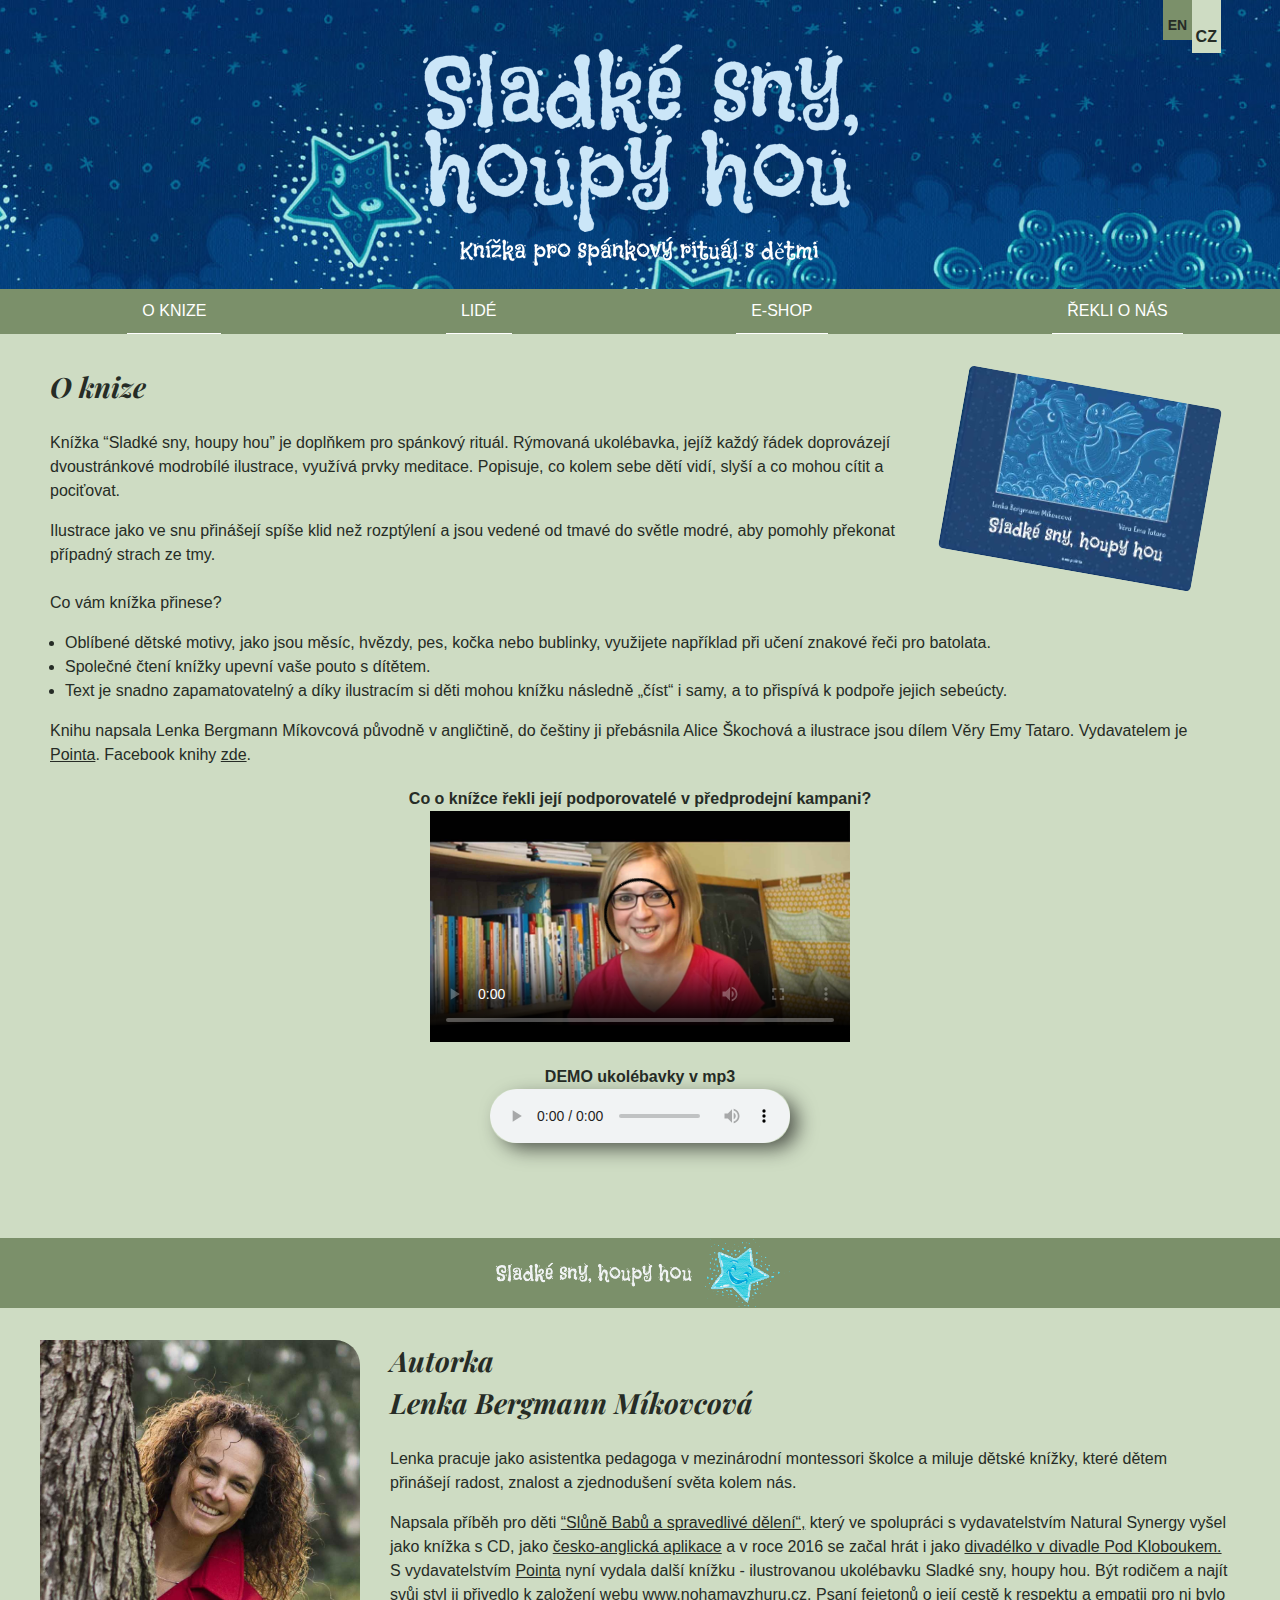
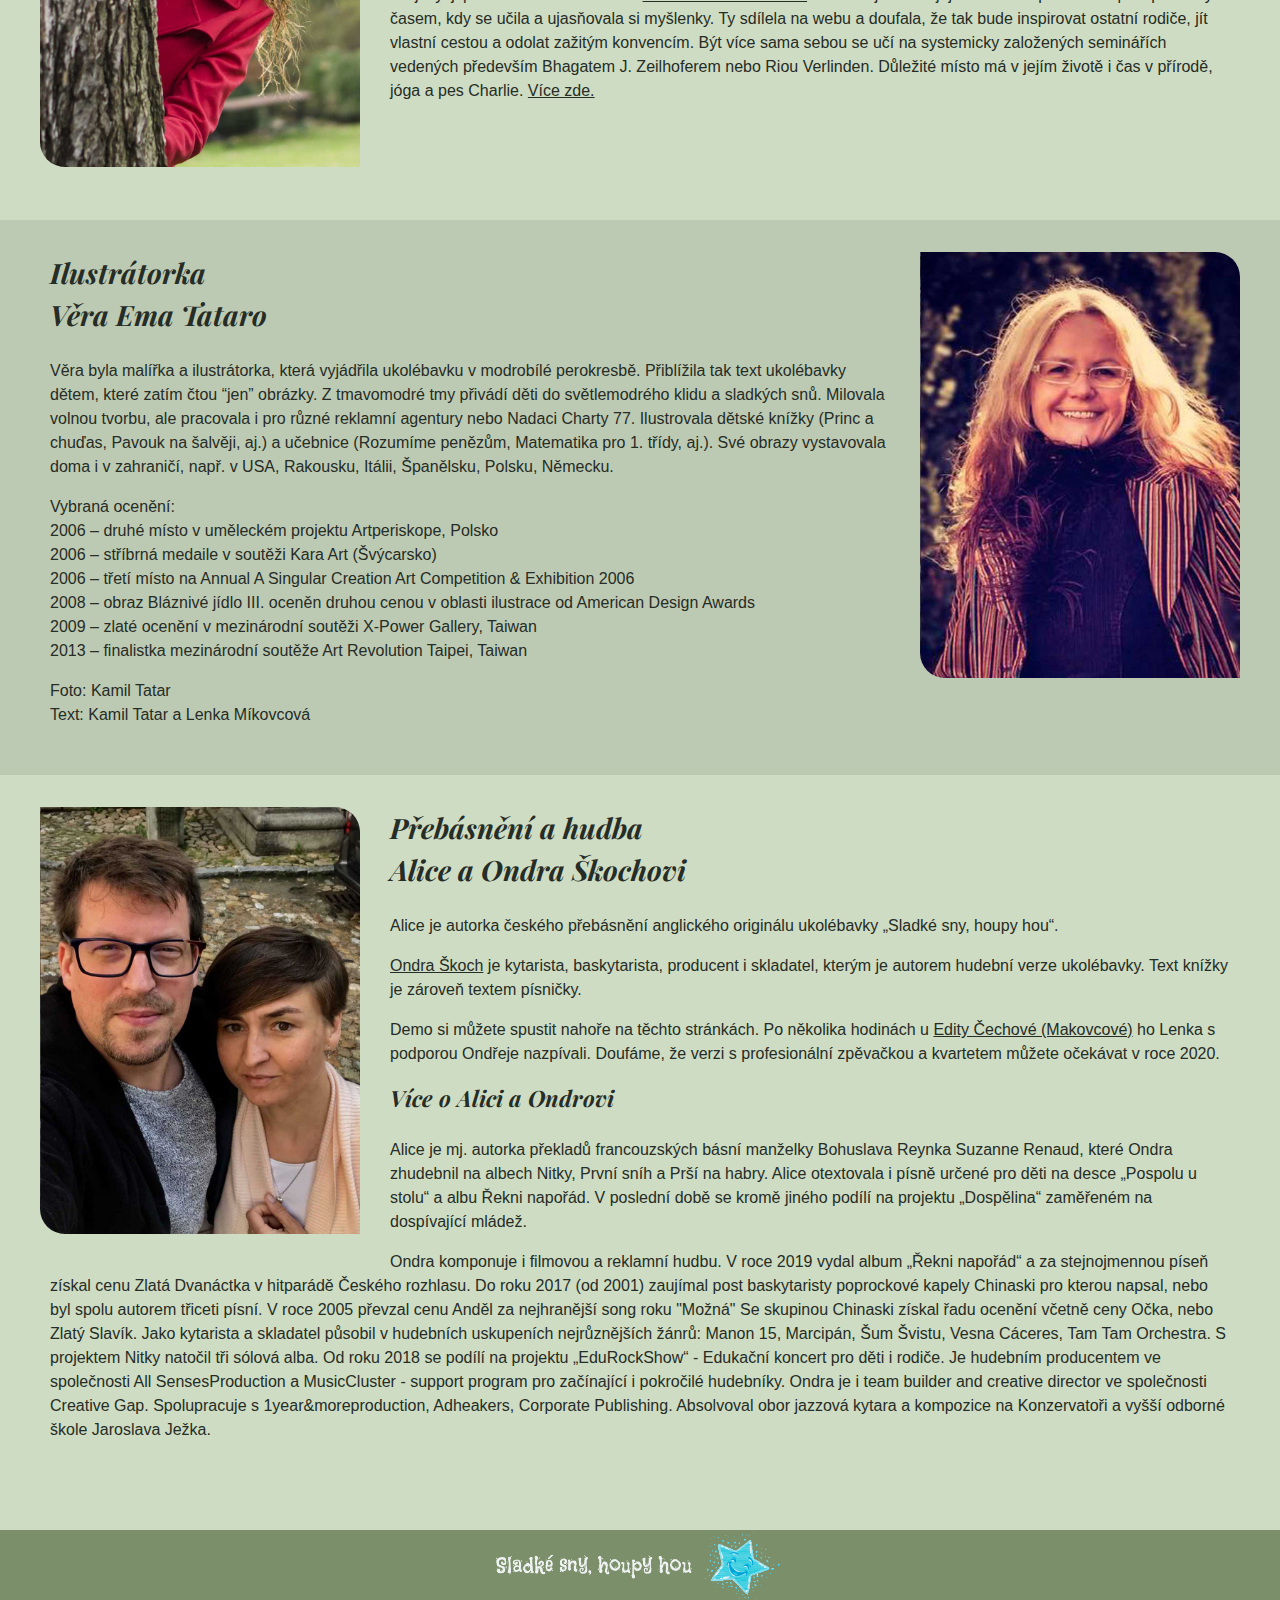
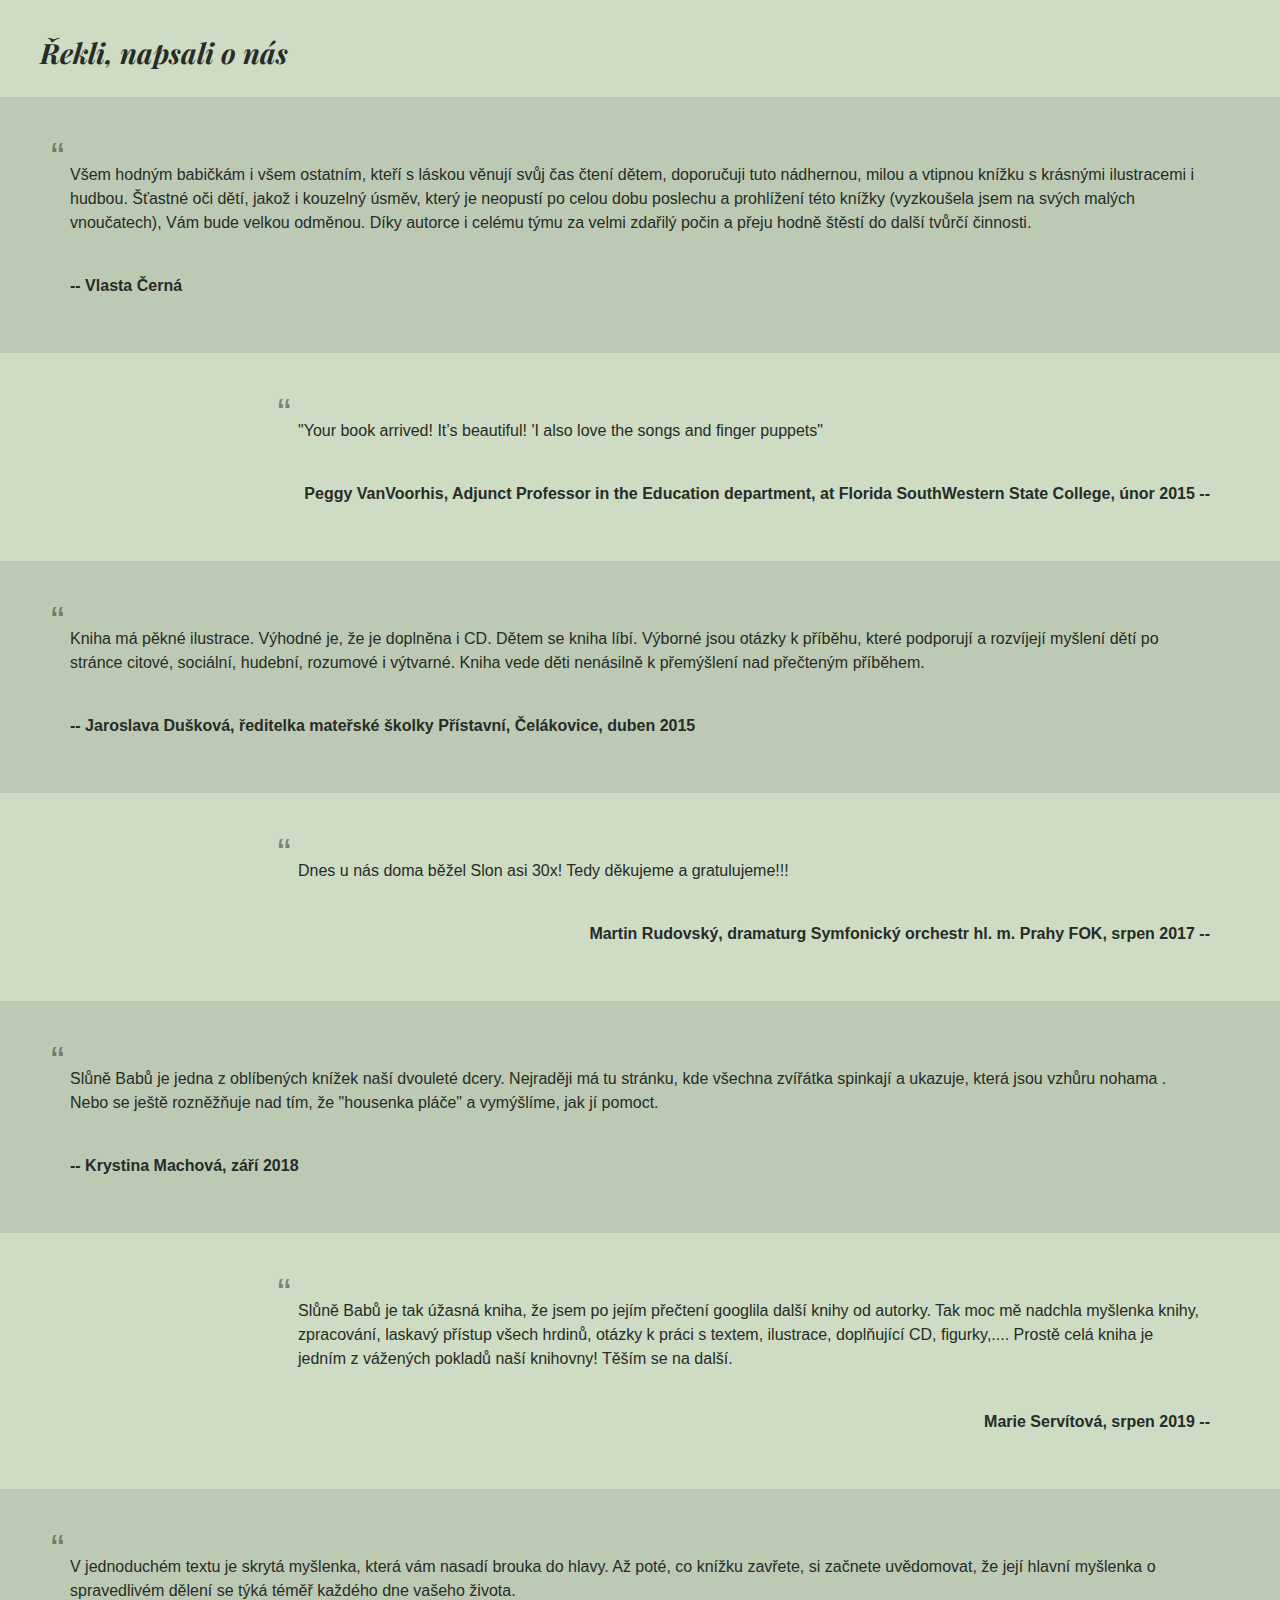
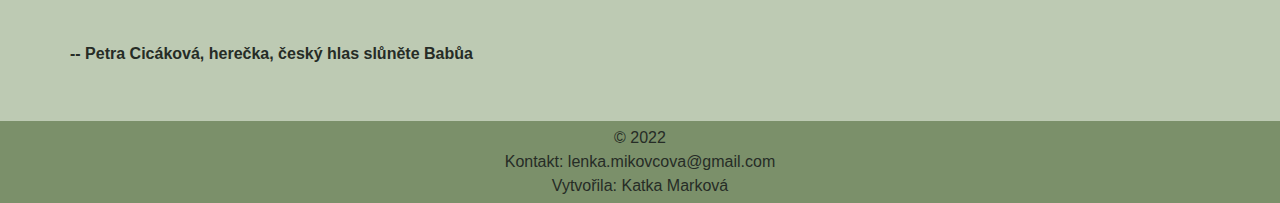
==== index.html @ aee342fc "Quotes change + colors" ====
<!DOCTYPE html>
<html lang="cs">
<head>
    <meta charset="UTF-8">
    <meta name="viewport" content="width=device-width, initial-scale=1.0">
    <meta property="og:image" content="https://www.sladkesnyhoupyhou.cz/images/obalka_knihy_V02.jpg">
    <meta http-equiv="X-UA-Compatible" content="ie=edge">
    <link href="https://fonts.googleapis.com/css?family=Playfair+Display:400,400i&display=swap&subset=latin-ext" rel="stylesheet">
    <link rel="stylesheet" href="style.css">
    <title>Ukolébavka Sladké sny houpy hou</title>
</head>

<body>

    <main class="main">

            <!----------------- HEADER --------------->
            <header class="header">
                <img class="header__heading__image" src="images/Header_01.png" alt="Sladké sny, houpy hou - 
                Knížky pro spánkový rituál s dětmi.">

                <div class="language">
                    <div class=" language--off language__english">
                        <a class="language__anchor" href="http://nightnightmybabyheart.com/">EN</a>
                    </div>
        
                    <div class="language--on language__czech">
                        <a class="language__anchor" href="index.html">CZ</a>
                    </div>
                </div>
            </header>





            <!-------------------- NAVIGATION --------------->

            <ul class="navigation">
                <li><a class="navigation__anchor" href="#article__book">O knize</a></li>
                <li><a class="navigation__anchor" href="#article__author">Lidé</a></li>
                <li><a class="navigation__anchor" href="https://www.pointa.cz/project/ab7a08e4-7bd1-11e9-9123-001dd8b72061" target="_blank">E-shop</a></li>
                <li><a class="navigation__anchor" href="#quotes">Řekli o nás</a></li>
            </ul>



            

            <!------------------ BOOK ----------------->
            <section class="article article__book" id="article__book">
            

                <div class="photo photo__book">
                    <img class="photo photo__book--image" src="images/obalka_knihy_V01.jpg" alt="Obálka knihy Sladké sny, houpy hou">
                </div>

                <h2 class="article__heading article__heading__book">
                    O knize
                </h2>  
                <p class="article__p__first--book"> 
                    Knížka “Sladké sny, houpy hou” je doplňkem pro spánkový rituál. 
                    Rýmovaná ukolébavka, jejíž každý řádek doprovázejí dvoustránkové 
                    modrobílé ilustrace, využívá prvky meditace. Popisuje, co kolem
                    sebe dětí vidí, slyší a co mohou cítit a pociťovat.
                </p>


                <p class="article__p__second--book">
                Ilustrace jako ve snu přinášejí spíše klid než rozptýlení a jsou
                vedené od tmavé do světle modré, aby pomohly překonat případný strach ze tmy. 
                </p>
        

                <div class="article__p__third--book">
                    <p>
                        Co vám knížka přinese?
                        <ul>
                            <li>
                                Oblíbené dětské motivy, jako jsou měsíc, hvězdy, pes, kočka nebo bublinky, využijete
                                například při učení znakové řeči pro batolata.
                            </li>
                            <li>
                                Společné čtení knížky upevní vaše pouto s dítětem.
                            </li>
                            <li>
                                Text je snadno zapamatovatelný a díky ilustracím si  
                                děti mohou knížku následně „číst“ i samy, a to přispívá k podpoře jejich sebeúcty.
                            </li>
                        </ul>  
                    </p> 
                </div>

                <p class="article__p__forth--book"> 
                    Knihu napsala Lenka Bergmann Míkovcová původně v angličtině, do češtiny ji 
                    přebásnila Alice Škochová a ilustrace jsou dílem Věry Emy Tataro. Vydavatelem
                    je <a href="https://www.pointa.cz/project/ab7a08e4-7bd1-11e9-9123-001dd8b72061">Pointa</a>.
                    Facebook knihy <a href="https://www.facebook.com/sladkesnyhoupyhou/" target="_blank">zde</a>.
                </p>

        

                <div class="book__video book__video_supporters">
                    <p>
                        <strong>Co o knížce řekli její podporovatelé v předprodejní kampani?</strong>
                    </p>
                    <video class="book__video--video book__video__supporters--item" width="420" controls poster="video/PODPO_screenshot.jpg">
                        <source src="video/O_knize_podporovatele.mp4" type="video/mp4">
                        Your browser does not support HTML5 video.
                    </video>
                </div>  
        
                <div class="book__audio">
                    <p class="audioText"><strong>DEMO ukolébavky v mp3</strong><br>
                        <audio class="book__audio--audio" src="video/HoupyHouDemo.mp3" type="audio/mpeg" preload="metadata" controls loop>
                            <source src="video/HoupyHouDemo.mp3" type="audio/mpeg">
                        </audio> 
                    </p>
                </div>





            </section>

            <!-- ========================================= -->
            <!---------------- DIVIDER -------------------->
            <!-- ========================================= -->


            <div class="divider">
            </div>



            <!--------------- AUTHOR ------------------>
            <section class="article article__author" id="article__author">

                <div class="photo photo__author">
                    <img class="photo photo__author--image" src="images/LenkaM_V01.jpg" alt="Autor knihy: Lenka Bergmann Míkovcová">
                </div>

                <h2 class="article__heading article__heading__author">
                    Autorka <br>
                    Lenka Bergmann Míkovcová
                </h2>

                <p class="article__p__first--author" > 
                    Lenka pracuje jako asistentka pedagoga v mezinárodní montessori školce a miluje
                    dětské knížky, které dětem přinášejí radost, znalost a zjednodušení světa kolem nás.
                </p>

                <p class="article__p__second--author"> 
                    Napsala příběh pro děti <a href="http://www.slunebabu.cz">“Slůně Babů a spravedlivé dělení“,</a> který ve spolupráci s 
                    vydavatelstvím Natural Synergy vyšel jako knížka s CD, jako <a href="https://apps.apple.com/cz/app/slune-babu/id969792123?|=cs">česko-anglická aplikace</a>  
                    a v roce 2016 se začal hrát i jako <a href="http://www.divadlopodkloboukem.cz/slune-babu-a-spravedlive-deleni/">divadélko v divadle Pod Kloboukem.</a> S vydavatelstvím 
                    <a href="https://www.pointa.cz/landing">Pointa</a> nyní vydala další knížku - ilustrovanou ukolébavku Sladké sny, houpy hou.
                    Být rodičem a najít svůj styl ji přivedlo k založení webu <a href="http://www.nohamavzhuru.cz">www.nohamavzhuru.cz</a>. 
                    Psaní fejetonů o její cestě k respektu a empatii pro ni bylo časem, kdy se učila 
                    a ujasňovala si myšlenky. Ty sdílela na webu a doufala, že tak bude inspirovat ostatní 
                    rodiče, jít vlastní cestou a odolat zažitým konvencím.
                    Být více sama sebou se učí na systemicky založených seminářích vedených především 
                    Bhagatem J. Zeilhoferem nebo Riou Verlinden. 
                    Důležité místo má v jejím životě i čas v přírodě, jóga a pes Charlie. <a href="http://www.nohamavzhuru.cz/nohama-vzhuru-a?context=Bright%20Start&match_mode=all">Více zde.</a>
                </p>
            
            </section>





            <!-------------------- ILUSTRATOR -------------------->

            <section class="article article__ilustrator">

                <div class="photo photo__ilustrator">
                    <img class="photo photo__ilustrator--image" src="images/VeraT_V01.jpg" alt="Ilustrátor knihy: Věra Ema Tataro">

                </div>

                <h2 class="article__heading article__heading__ilustrator">
                    Ilustrátorka <br>
                    Věra Ema Tataro 
                </h2>

                <p class="article__p__first--ilustrator" >
                    Věra byla malířka a ilustrátorka, která vyjádřila ukolébavku v modrobílé perokresbě. 
                    Přiblížila tak text ukolébavky dětem, které zatím čtou “jen” obrázky. Z tmavomodré tmy 
                    přivádí děti do světlemodrého klidu a sladkých snů.
                    Milovala volnou tvorbu, ale pracovala i pro různé reklamní agentury nebo Nadaci Charty 77.
                    Ilustrovala dětské knížky (Princ a chuďas, Pavouk na šalvěji, aj.) a učebnice (Rozumíme penězům, 
                    Matematika pro 1. třídy, aj.). Své obrazy vystavovala doma i v zahraničí, např. v USA, Rakousku, 
                    Itálii, Španělsku, Polsku, Německu.
                </p>

                
                <p class="article__p__second--ilustrator">
                    Vybraná ocenění:<br>
                    2006 – druhé místo v uměleckém projektu Artperiskope, Polsko<br>
                    2006 – stříbrná medaile v soutěži Kara Art (Švýcarsko)<br>
                    2006 – třetí místo na Annual A Singular Creation Art Competition & Exhibition 2006<br>
                    2008 – obraz Bláznivé jídlo III. oceněn druhou cenou v oblasti ilustrace od American Design Awards<br>
                    2009 – zlaté ocenění v mezinárodní soutěži X-Power Gallery, Taiwan<br>
                    2013 – finalistka mezinárodní soutěže Art Revolution Taipei, Taiwan<br>
                </p>

                <p class="article__p__third--ilustrator">
                    Foto: Kamil Tatar<br>
                    Text: Kamil Tatar a Lenka Míkovcová
                </p>

            </section>




            

            <!------------------- MUSIC ----------------------->

            <section class="article article__music">

                <div class="photo photo__music">
                    <img class="photo photo__music--image" src="images/Skochovi_V01.jpg" alt="Alice a Ondra Škochovi autoři přebásnění a hudby">
                </div>

                <h2 class="article__heading article__heading__music">
                    Přebásnění a hudba <br>
                    Alice a Ondra Škochovi
                </h2>

                <p class="article__p__first--music">
                    Alice je autorka českého přebásnění anglického originálu ukolébavky „Sladké sny, houpy hou“.
                </p> 

                <p class="article__p__second--music">
                    <a href="https://www.ondraskoch.cz/">Ondra Škoch</a> je kytarista, baskytarista, producent i skladatel, kterým je autorem hudební 
                    verze ukolébavky. Text knížky je zároveň textem písničky.
                </p>


                <p class="article__p__third--music">
                    Demo si můžete spustit nahoře na těchto stránkách. Po několika hodinách u <a href="http://www.new-time.cz/?fbclid=IwAR2Pf5-l5xOfyuDY7fDDerXAhFXCJuMxHVG4LMwse6YRhsN8H8C0sl9J32w">Edity Čechové
                    (Makovcové)</a> ho Lenka s podporou Ondřeje nazpívali. Doufáme, že verzi s profesionální zpěvačkou 
                    a kvartetem můžete očekávat v roce 2020.
                </p>

            
                
                <h3 class="article__heading article__heading__music--small">
                    Více o Alici a Ondrovi
                </h3>

                <p class="article__p__forth--music">
                    Alice je mj. autorka překladů francouzských básní manželky Bohuslava Reynka Suzanne Renaud, 
                    které Ondra zhudebnil na albech Nitky, První sníh a Prší na habry. Alice otextovala i písně 
                    určené pro děti na desce „Pospolu u stolu“ a albu Řekni napořád. V poslední době se kromě 
                    jiného podílí na projektu „Dospělina“ zaměřeném na dospívající mládež.
                </p>

                <p class="article__p__fifth--music">
                    Ondra komponuje i filmovou a reklamní hudbu. V roce 2019 vydal album „Řekni napořád“ a
                    za stejnojmennou píseň získal cenu Zlatá Dvanáctka v hitparádě Českého rozhlasu. Do roku 
                    2017 (od 2001) zaujímal post baskytaristy poprockové kapely Chinaski pro kterou napsal, nebo 
                    byl spolu autorem třiceti písní. V roce 2005 převzal cenu Anděl za nejhranější song roku 
                    "Možná" Se skupinou Chinaski získal řadu ocenění včetně ceny Očka, nebo Zlatý Slavík. 
                    Jako kytarista a skladatel působil v hudebních uskupeních nejrůznějších žánrů: Manon 15, 
                    Marcipán, Šum Švistu, Vesna Cáceres, Tam Tam Orchestra. S projektem Nitky natočil tři 
                    sólová alba. Od roku 2018 se podílí na projektu „EduRockShow“ - Edukační koncert pro děti 
                    i rodiče. Je hudebním producentem ve společnosti All SensesProduction a MusicCluster - support 
                    program pro začínající i pokročilé hudebníky. Ondra je i team builder and creative director 
                    ve společnosti Creative Gap. Spolupracuje s 1year&moreproduction, Adheakers, Corporate 
                    Publishing. Absolvoval obor jazzová kytara a kompozice na Konzervatoři a vyšší odborné 
                    škole Jaroslava Ježka.
                </p>

            </section>

            <!-- ============================================================== -->
            <!-------------------------- DIVIDER -------------------------------->
            <!-- ============================================================== -->

            <div class="divider">
            </div>







            <!---------------------------ABOUT US - QUOTES --------------------------->

            
            <section class="quotes" id="quotes">
                <h2 class="article__heading quotes__heading">
                    Řekli, napsali o nás
                </h2>

                <figure class="quotes__item quotes__item--even">

                    <blockquote class="quotes__item__inside">
                        <p>Všem hodným babičkám i všem ostatním, kteří s láskou  věnují  svůj  čas čtení dětem, doporučuji tuto nádhernou, milou  a  vtipnou knížku s krásnými  ilustracemi i hudbou. Šťastné  oči  dětí, jakož i kouzelný úsměv, který je neopustí po celou dobu poslechu a prohlížení této knížky (vyzkoušela jsem na svých malých vnoučatech), Vám bude velkou odměnou.
                        Díky autorce i celému týmu za velmi zdařilý počin a přeju hodně  štěstí do další tvůrčí činnosti. </p>
                        
                        
                    </blockquote>

                    <figcaption class="quotes__item__by">Vlasta Černá</figcaption>
                
                </figure>

                <figure class="quotes__item quotes__item--odd">

                    <blockquote class="quotes__item__inside">
                       
                        <p>"Your book arrived! It’s beautiful! 'I also love the songs and finger puppets"</p>

                    </blockquote>

                    <figcaption class="quotes__item__by"> Peggy VanVoorhis, Adjunct Professor in the Education department, at Florida SouthWestern State College, únor 2015</figcaption>
                
                </figure>



                <figure class="quotes__item quotes__item--even">

                    <blockquote class="quotes__item__inside">
                        <p>Kniha má pěkné ilustrace. Výhodné je, že je doplněna i CD. Dětem se kniha líbí. Výborné jsou otázky k příběhu, které podporují a rozvíjejí myšlení 
                        dětí po stránce citové, sociální, hudební, rozumové i výtvarné. Kniha vede děti nenásilně k přemýšlení nad přečteným příběhem.</p>
                    </blockquote>

                    <figcaption class="quotes__item__by">Jaroslava Dušková, ředitelka mateřské školky Přístavní, Čelákovice, duben 2015</figcaption>
                
                </figure>



                <figure class="quotes__item quotes__item--odd">

                    <blockquote class="quotes__item__inside">
                        <p>Dnes u nás doma běžel Slon asi 30x! Tedy děkujeme a gratulujeme!!!</p>
                    </blockquote>

                    <figcaption class="quotes__item__by">Martin Rudovský, dramaturg Symfonický orchestr hl. m. Prahy FOK, srpen 2017
                    </figcaption>
                
                </figure>



                <figure class="quotes__item quotes__item--even">

                    <blockquote class="quotes__item__inside">
                        <p>Slůně Babů je jedna z oblíbených knížek naší dvouleté dcery. Nejraději má tu stránku, kde všechna zvířátka spinkají a ukazuje,
                         která jsou vzhůru nohama . Nebo se ještě rozněžňuje nad tím, že "housenka pláče" a vymýšlíme, jak jí pomoct.</p>
                    </blockquote>

                    <figcaption class="quotes__item__by">Krystina Machová, září 2018</figcaption>

                </figure>

                <figure class="quotes__item quotes__item--odd">

                    <blockquote class="quotes__item__inside">
                        <p>Slůně Babů je tak úžasná kniha, že jsem po jejím přečtení googlila další knihy od autorky. Tak moc mě nadchla myšlenka knihy, zpracování, laskavý přístup všech hrdinů, otázky k práci s textem, ilustrace, doplňující CD, figurky,....
                             Prostě celá kniha je jedním z vážených pokladů naší knihovny! Těším se na další. </p>
                    </blockquote>

                    <figcaption class="quotes__item__by">Marie Servítová, srpen 2019 </figcaption>
                
                </figure>

                <figure class="quotes__item quotes__item--even">

                    <blockquote class="quotes__item__inside">
                        <p>V jednoduchém textu je skrytá myšlenka, která vám nasadí brouka do hlavy. Až poté, co knížku zavřete, si začnete uvědomovat, 
                            že její hlavní myšlenka o spravedlivém dělení se týká téměř každého dne vašeho života.</p>
                    </blockquote>

                    <figcaption class="quotes__item__by">Petra Cicáková, herečka, český hlas slůněte Babůa </figcaption>

                </figure>

                
            </section>







            <!--------------------------- FOOTER ----------------------------->

            <footer class="footer">
                <p>
                    © 2022<br>
                    Kontakt: lenka.mikovcova@gmail.com<br>
                    Vytvořila: Katka Marková<br>
                </p>
            </footer>
    </main>

</body>
</html>
---- style.css ----
/* settings for whole document */
*, :after, :before { box-sizing: border-box; }

/* #6fa6dd */

:root {
    --background--light--blue: rgb(206, 220, 195);;
    --background--dark--blue: rgb(189, 202, 179);
    --background--nav: #7b906a;
    --background--nav--active: #617054;
    --background--divider: #7b906a;

    --text--color--main: #262c26;
    --text--color--heading: #262c26;

    --text--color--nav: white;
    --text--color--anchor--normal: #262c26;
}


body {
    background-color: var(--background--light--blue);
    color: var(--text--color--main);
    font-size: 14px;
    line-height: 1.5;
    font-family: Arial, Helvetica, sans-serif;
    text-align: left;
    margin: 0;
    padding: 0;
}

section {
    padding: 0;
}




/* ================================================================ */
/* -------------------------MOBIL VERSION-------------------------- */
/* ================================================================ */





/* -------------------HEADER------------------- */


.header {
    /* adding background image */
    background-color: var(--background--light--blue);
    background-image: url(images/Header_Top_01.jpg);
    background-repeat: no-repeat;
    background-position: center;
    background-size: cover;

    padding: 40px 15px 20px 15px;
    
    position: relative;
}


.header__heading__image {
    display: block;
    margin: auto;
    max-width: 100%;

   
}

/* ---------------------- LANGUAGES ------------------------ */


.language {
    display: flex;
    align-items: flex-start;

    position: absolute;
    top: 0%;
    right: 15px;

    cursor: pointer;
   

}

.language__anchor {
    color: var(--text--color--main);
    text-decoration: none;
}

.language__anchor:visited {
    color: var(--text--color--main);

}



.language--off {
    background-color: var(--background--divider);
    font-size: 12px;
    font-weight: 600;
    text-align: center;
    padding: 7px 2px 2px 2px;
    /* box-shadow: 0 4px 3px 0px var(--background--nav--active); */

    flex: 0 0 50%;
 
}

.language--on {
    background-color: var(--background--light--blue);
    font-size: 12px;
    font-weight: 600;
    text-align: center;
    padding: 15px 2px 2px 2px;
    /* box-shadow: 0 4px 3px 0px var(--background--nav--active); */
     
    flex: 0 0 50%;
  
    
    
}






/* -----------------------NAVIGATION------------------- */


.navigation {
    background-color: var(--background--nav);
    list-style: none;
    text-align: center;
    margin: 0;
    padding: 0;
}

.navigation__anchor {
    text-decoration: none;
    text-transform: uppercase;
    color: var(--text--color--nav);
    display: block;
    padding: 10px 0;
    margin: 0 15px;
    border-bottom: 1px solid var(--text--color--nav);
}

.navigation__anchor:hover,
.navigation__anchor:active,
.navigation__anchor:focus {
    background-color: var(--background--nav--active);
}







/* ------------------- CONTENT ---------------------- */

p {
    padding: 0 10px;
}

.article__heading {
    color: var(--text--color--heading);
    font-family: 'Playfair Display', serif;
    font-style: italic;

    padding: 20px 10px 0px 10px;
}

.photo {
    max-width: 100%;
}

.article a, 
.quotes a {
    color: var(--text--color--anchor--normal);
}



.divider {
    background-image: url("images/Line_01b.png");
    background-position: center;
    background-repeat: no-repeat;
    background-size: cover;
    background-color: var(--background--divider);
    padding: 20px 15%;
    margin: 40px 0 0 0;
}

.divider--english {
    background-image: url("images/Line_01_EN.png");
    background-position: center;
    background-repeat: no-repeat;
    background-size: contain;
    background-color: var(--background--divider);
    padding: 20px 15%;
    margin: 40px 0 0 0;
}



/* -------settings for book section--------------- */

.article__p__third--book  ul{
    padding: 0 0 0 25px;
}

.book__video {
    margin-top: 20px;   
}

.book__video p {
    margin-bottom: 0;
}

.book__video--video {
    max-width: 100%;
}

.book__audio {
    display: inline;
    text-align: center;
}

.book__audio--audio {
    max-width: 100%;
    border-radius: 25px;
    box-shadow: 9px 7px 20px -2px rgba(0,0,0,0.64);
    outline: none;
}

.book__audio--audio:focus {
    border: 2px solid var(--background--nav--active);
    box-shadow: 3px 3px 2px -1px rgba(0,0,0,0.64);
}

.article__book {
    display: flex;
    flex-direction: column;
}

.article__heading__book {
    order: -3;
}

.article__p__first--book {
    order: -2;
}

.photo__book {
    order: -1;
}


/* -------settings for author and ilustrator section--------------- */


.article__author,
.article__ilustrator {
    display: flex;
    flex-direction: column;
    padding-bottom: 20px;
}

.article__heading__author,
.article__heading__ilustrator {
    order: -3;
}

.article__p__first--author,
.article__p__first--ilustrator {
    order: -2;
}

.photo__author,
.photo__ilustrator {
    order: -1;   
}


.article__ilustrator {
    background-color: var(--background--dark--blue);
    
    
}


/* -------settings for music section--------------- */

.article__music {
    display: flex;
    flex-direction: column;
}


.article__heading__music {
    order: -4;
}

.article__p__first--music {
    order: -3;
}

.article__p__second--music {
    order: -2;
}

.photo__music {
    order: -1;
}






/* ---------------- settings for quotes section---------- */


.quotes__item {
    margin: 0;
    padding: 20px 20px 20px 30px;
    position: relative;
}

.quotes__item__inside {
    margin: 0;
}

.quotes__item__inside p {
    padding-left: 0;
}

.quotes__item__inside p:last-of-type {
    margin-bottom: 0;
}

.quotes__item--even {
    background-color: var(--background--dark--blue);
}


.quotes__item__inside::before {
    content: '\201C';
    margin-right: 2px;
    margin-left: -4px;

    display: inline-block;
    font-size: 40px;
    opacity: .5;
    position: absolute;
    top: 0px;
    left: 15px; 
}

.quotes__item__inside::after {
    content: ' ';
    margin-left: 4px;
    margin-right: -2px;
}


.quotes__item__by {
    padding: 15px 0 5px 0;
    font-weight: bold;
    text-align: right;
}

.quotes__item__by::before {
    content: "-- ";
}







/* ------------------- FOOTER ---------------------- */

.footer {
    background-color: var(--background--divider);
    text-align: center;
    padding: 5px 0;
         
}

.footer p {
    margin: 0;
}










/* ================================================================ */
/* -------------------------MOBIL VERSION - extra large-------------------- */
/* ================================================================ */


@media screen and (min-width: 380px) {

    .photo {
        width: 320px;
        height: auto;
        margin: 0 auto;
        border-radius: 0 25px 0 25px;
    }

    .photo__book--image {
        border-radius: 5px;
    }




}







/* ================================================================ */
/* -------------------------TABLET VERSION-------------------------- */
/* ================================================================ */




@media screen and (min-width: 500px) {

    body {
        font-size: 14px;
    }


    /*  --------------- changes for languages -------------- */



    .language--off {
        background-color: var(--background--divider);
        font-size: 12px;
        font-weight: 700;
        text-align: center;
        padding: 10px 4px 4px 4px;

    }

    .language--on {
        font-size: 14px;
        font-weight: 700;
        text-align: center;
        padding: 20px 4px 4px 4px;
    }

    /* ---------changes for navigation--------------- */
    .navigation {
        display: flex;
        justify-content: space-around;
    }

    .navigation__anchor {
        width: 100%;
    }



    .photo__book {
        border-radius: 0;
        transform: rotate(10deg);
    }



    .divider {
        background-size: contain;
        padding: 35px;
    }
    .divider--english {
        background-size: contain;
        padding: 35px;
    }

    /*-------settings for floating pic in content part---------- */


    .article {
        display: block;
        padding: 32px 20px;
        overflow: auto;
    } 

  

    .article__heading {
        margin-top: 0;
        padding-top: 0;
    }

    .photo__author,
    .photo__music {
        float: left;
        margin-right: 20px;
        margin-bottom: 20px;  
    }

    
    .photo__ilustrator {
        float: right;
        margin-left: 20px;
    }

        
    .photo__book {
        float: right;
        margin: 20px 0 20px 20px;
    }


    .photo__book--image {
        width: 80%;
        display: block;
    }

    .book__video__trailer {
        float: left;
        margin-right: 30px;
        margin-bottom: 20px;
    }

    .article__p__third--book {
        clear: right;
    }

    .article__p__forth--book {
        clear: both;
    }

    .book__video_supporters {
        text-align: center;
    }




    /* ---------------- settings for quotes section---------- */

    .quotes__heading {
        padding-top: 32px;
        padding-left: 30px;
    }











}


/* ================================================================ */
/* ----------------------------PC VERSION-------------------------- */
/* ================================================================ */



@media screen and (min-width: 1001px) {

    body {
        font-size: 16px;
    }




    .language {
        right: 60px;
    }

    .language--off {
        background-color: var(--background--divider);
        font-size: 14px;
        font-weight: 700;
        text-align: center;
        padding: 15px 4px 4px 4px;

    }

    .language--on {
        font-size: 16px;
        font-weight: 700;
        text-align: center;
        padding: 25px 4px 4px 4px;
    }





    .article {
        display: block;
        padding: 32px 40px;
        overflow: auto;
    }
    
    .article__heading {
        font-size: 175%;;
    }

    .article__heading__music--small {
        font-size: 140%;
    }



    .photo__author,
    .photo__music {
        margin-right: 30px;
        margin-bottom: 14px;
    }

    .photo__ilustrator {
        margin-left: 30px;
    }





    /* ---------------- settings for quotes section---------- */

    .quotes__heading {
        padding-top: 32px;
        padding-left: 40px;
    }

    .quotes__item {
        margin: 0;
        padding: 50px 70px;
    }

    .quotes {
        position: relative;
    }

    .quotes__item__inside::before {
        top: 30px;
        left: 55px;
    }





    /* --- even quotes to put align right --- */
    .quotes__item:nth-of-type(even) .quotes__item__inside {
        width: 80%;
        margin: 0 0 0 auto;     
    }

    .quotes__item:nth-of-type(even) .quotes__item__inside::before {
        top: 30px;
        left: 22%;  
    }




    /* --- even quotes__by to put "--" after and align right 
    odd quotes_by to align left --- */
    .quotes__item:nth-of-type(even) .quotes__item__by {
        width: 80%;
        margin: 0 0 0 auto;   
    }
   
    .quotes__item:nth-of-type(even) .quotes__item__by::before {
        content: none;
    }

    .quotes__item:nth-of-type(even) .quotes__item__by::after {
        content: " --";
    }


    .quotes__item:nth-of-type(odd) .quotes__item__by {
        text-align: left;
    }

}



/* ================================================================ */
/* -------------------------PC VERSION - WIDE------------------------ */
/* ================================================================ */



@media screen and (min-width: 1300px) {

    body {
        background-color: #d6eaff;
    }

   .main {
       width: 1001px;
       margin: 30px auto;
       box-shadow: 0px 0px 5px 1px hsla(205, 55%, 59%, 0.4);
       background-color: var(--background--light--blue);
   }  


}
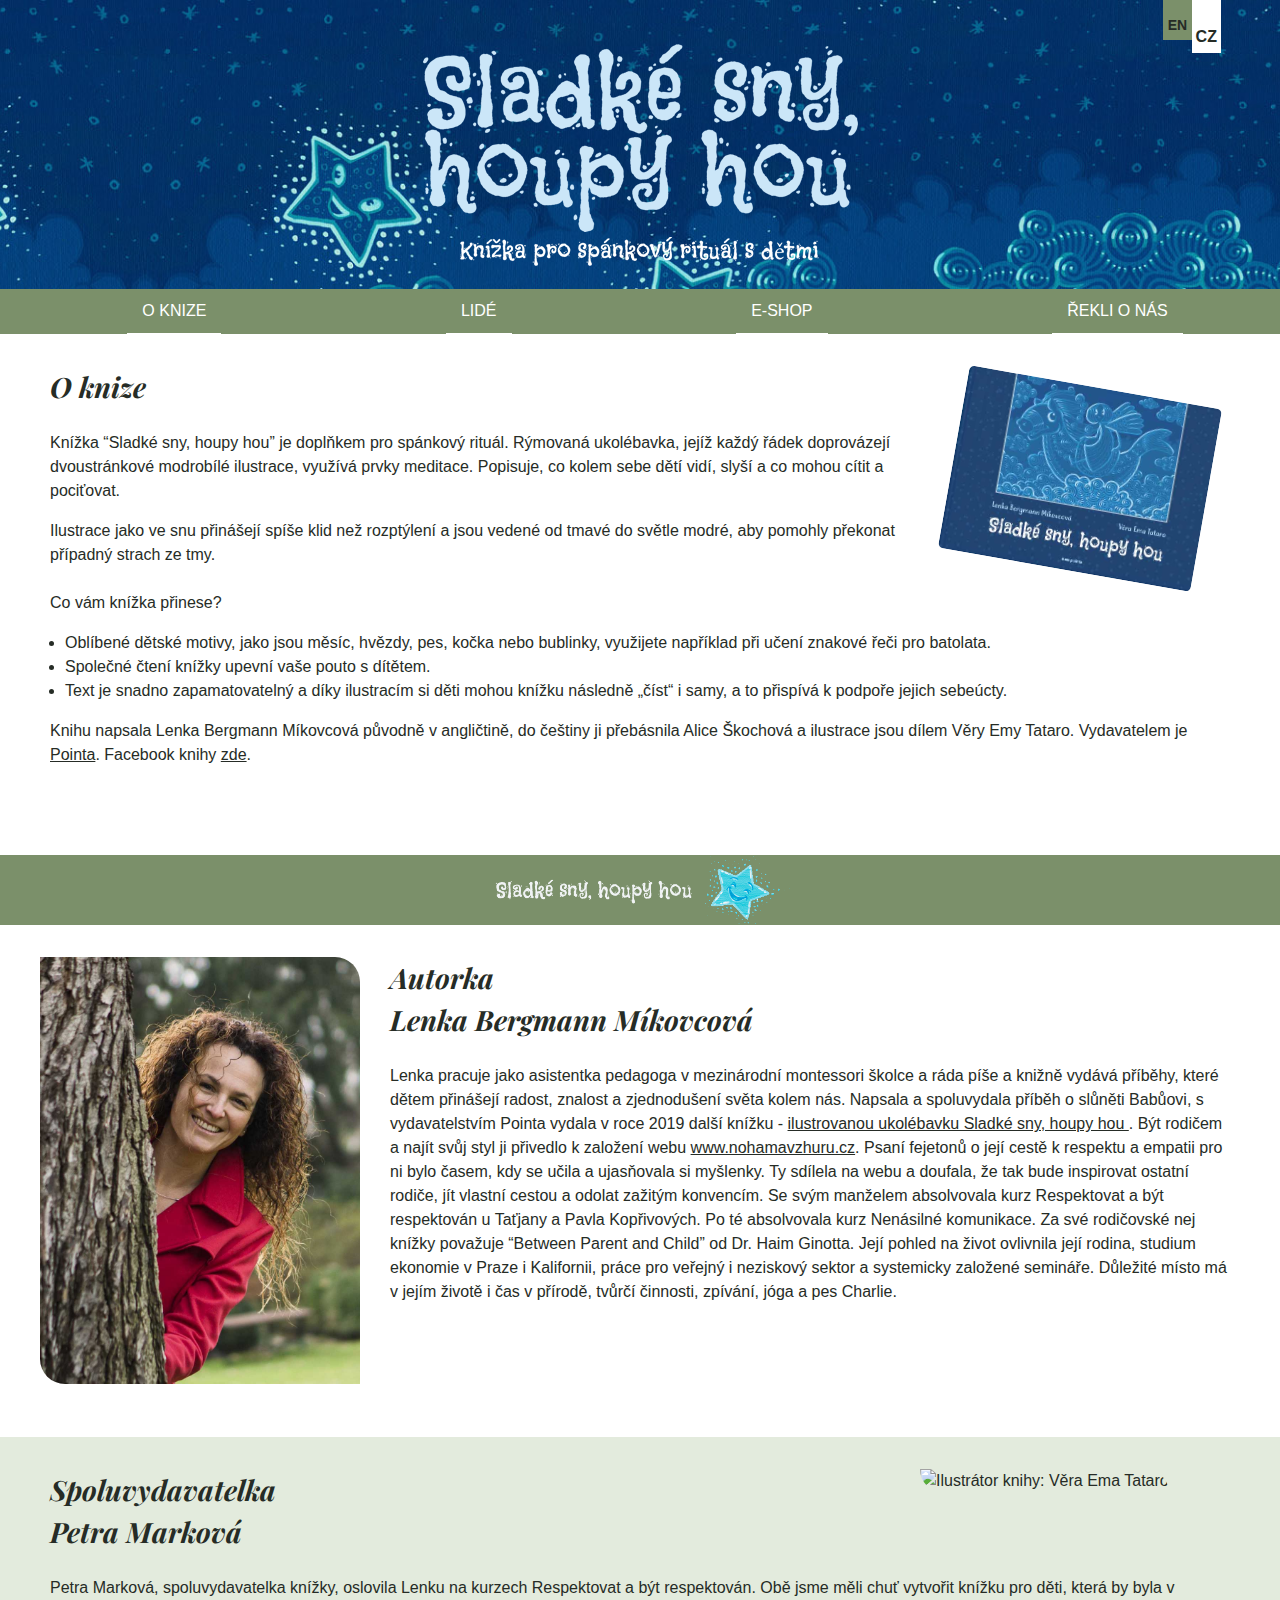
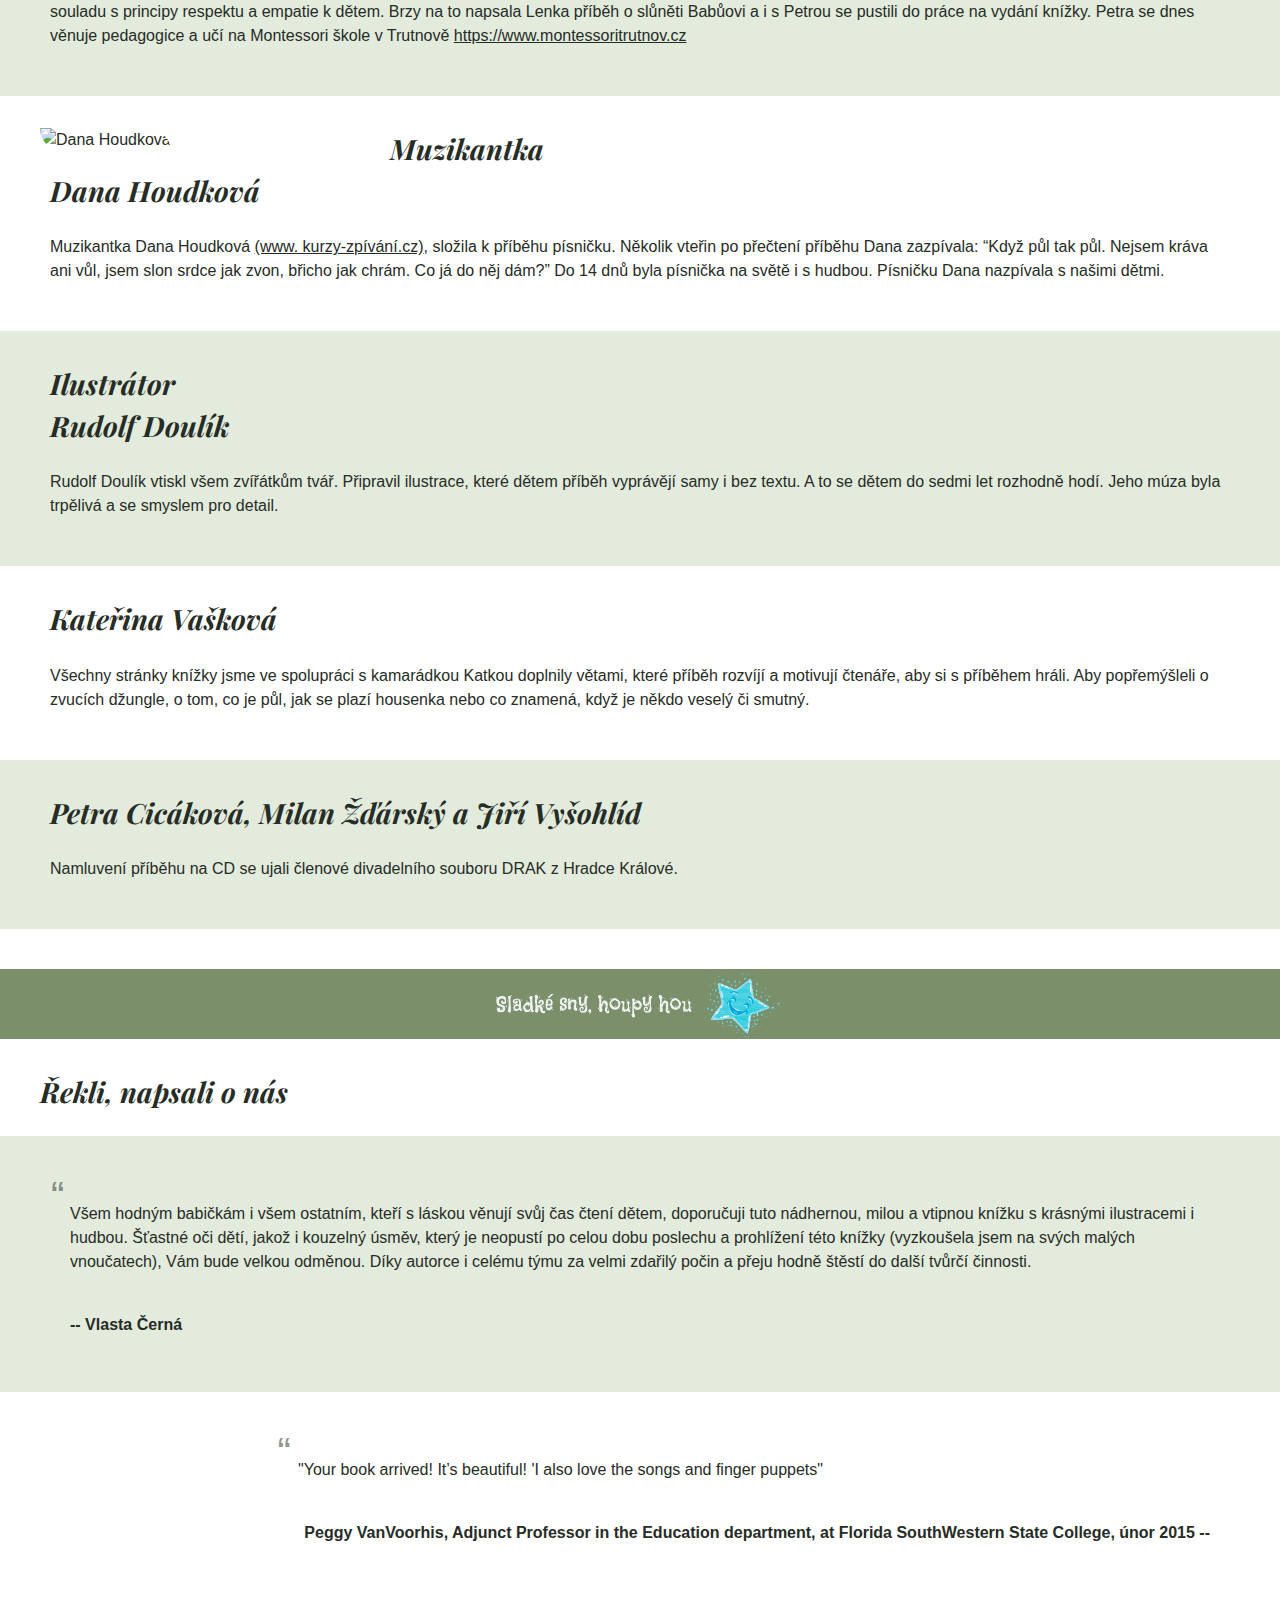
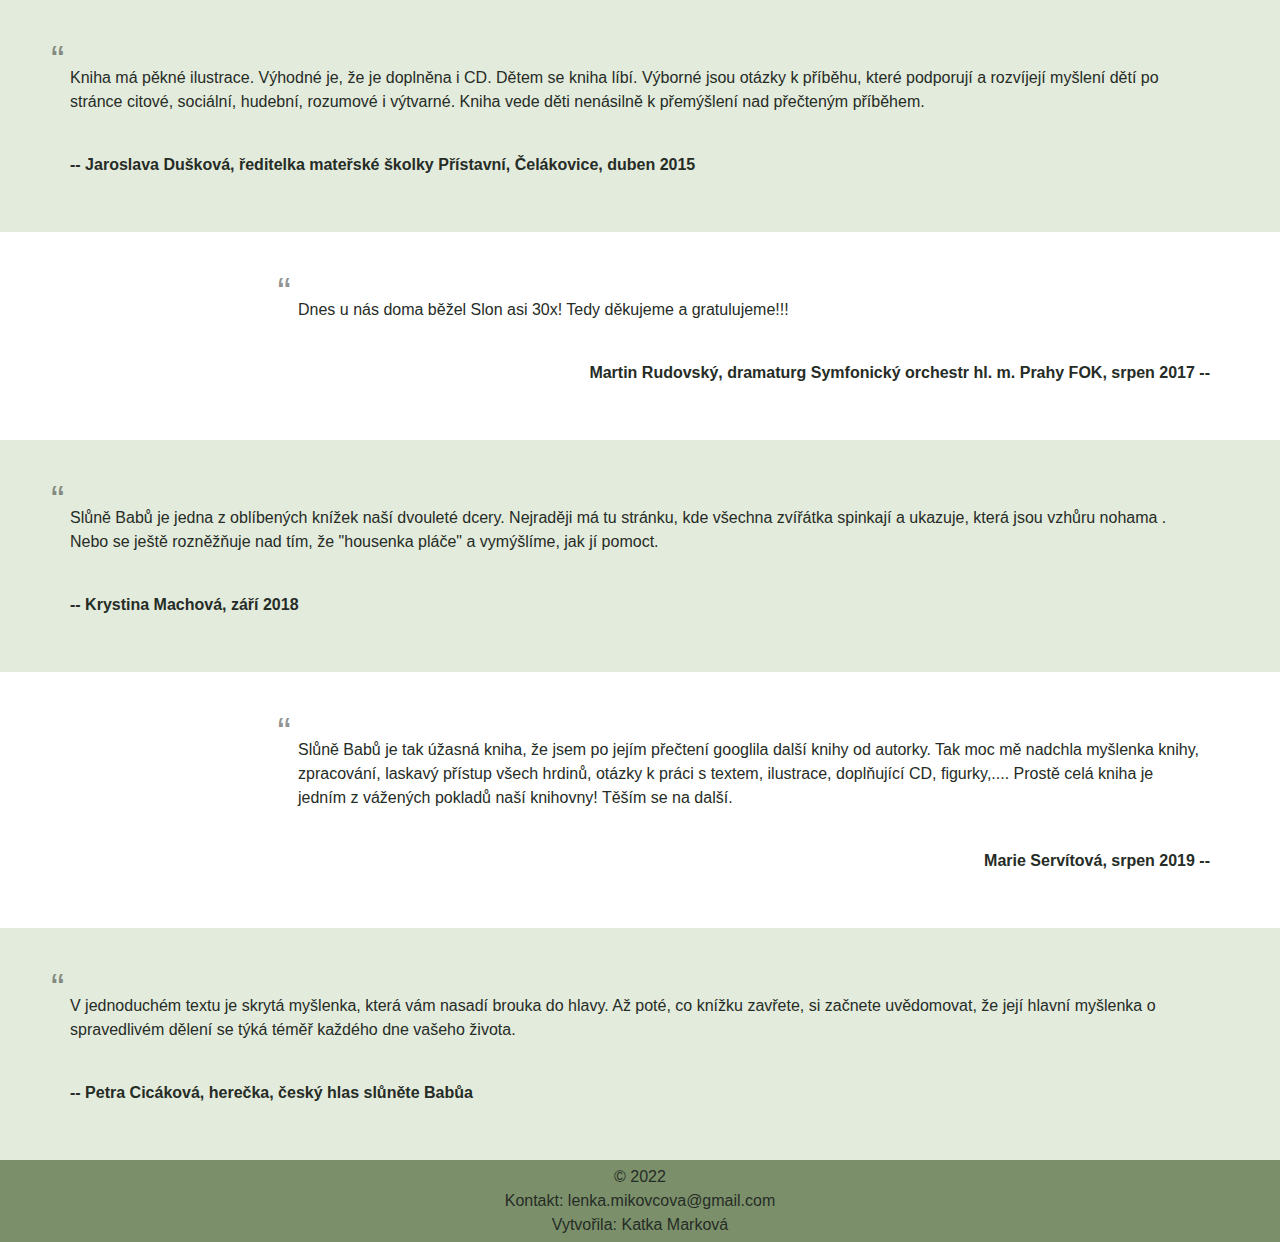
==== commit b9398f5a: "color changes, people profiles" ====
--- a/index.html
+++ b/index.html
@@ -98,25 +98,7 @@
                     Facebook knihy <a href="https://www.facebook.com/sladkesnyhoupyhou/" target="_blank">zde</a>.
                 </p>
 
-        
-
-                <div class="book__video book__video_supporters">
-                    <p>
-                        <strong>Co o knížce řekli její podporovatelé v předprodejní kampani?</strong>
-                    </p>
-                    <video class="book__video--video book__video__supporters--item" width="420" controls poster="video/PODPO_screenshot.jpg">
-                        <source src="video/O_knize_podporovatele.mp4" type="video/mp4">
-                        Your browser does not support HTML5 video.
-                    </video>
-                </div>  
-        
-                <div class="book__audio">
-                    <p class="audioText"><strong>DEMO ukolébavky v mp3</strong><br>
-                        <audio class="book__audio--audio" src="video/HoupyHouDemo.mp3" type="audio/mpeg" preload="metadata" controls loop>
-                            <source src="video/HoupyHouDemo.mp3" type="audio/mpeg">
-                        </audio> 
-                    </p>
-                </div>
+       
 
 
 
@@ -146,23 +128,19 @@
                     Lenka Bergmann Míkovcová
                 </h2>
 
-                <p class="article__p__first--author" > 
-                    Lenka pracuje jako asistentka pedagoga v mezinárodní montessori školce a miluje
-                    dětské knížky, které dětem přinášejí radost, znalost a zjednodušení světa kolem nás.
-                </p>
+         
 
                 <p class="article__p__second--author"> 
-                    Napsala příběh pro děti <a href="http://www.slunebabu.cz">“Slůně Babů a spravedlivé dělení“,</a> který ve spolupráci s 
-                    vydavatelstvím Natural Synergy vyšel jako knížka s CD, jako <a href="https://apps.apple.com/cz/app/slune-babu/id969792123?|=cs">česko-anglická aplikace</a>  
-                    a v roce 2016 se začal hrát i jako <a href="http://www.divadlopodkloboukem.cz/slune-babu-a-spravedlive-deleni/">divadélko v divadle Pod Kloboukem.</a> S vydavatelstvím 
-                    <a href="https://www.pointa.cz/landing">Pointa</a> nyní vydala další knížku - ilustrovanou ukolébavku Sladké sny, houpy hou.
-                    Být rodičem a najít svůj styl ji přivedlo k založení webu <a href="http://www.nohamavzhuru.cz">www.nohamavzhuru.cz</a>. 
-                    Psaní fejetonů o její cestě k respektu a empatii pro ni bylo časem, kdy se učila 
-                    a ujasňovala si myšlenky. Ty sdílela na webu a doufala, že tak bude inspirovat ostatní 
-                    rodiče, jít vlastní cestou a odolat zažitým konvencím.
-                    Být více sama sebou se učí na systemicky založených seminářích vedených především 
-                    Bhagatem J. Zeilhoferem nebo Riou Verlinden. 
-                    Důležité místo má v jejím životě i čas v přírodě, jóga a pes Charlie. <a href="http://www.nohamavzhuru.cz/nohama-vzhuru-a?context=Bright%20Start&match_mode=all">Více zde.</a>
+                    Lenka pracuje jako asistentka pedagoga v mezinárodní montessori školce a ráda píše a knižně vydává příběhy, 
+                    které dětem přinášejí radost, znalost a zjednodušení světa kolem nás.
+Napsala a spoluvydala příběh o slůněti Babůovi, s vydavatelstvím Pointa vydala v roce 2019 další knížku - 
+ <a href="www.sladkesnyhoupyhou.cz">ilustrovanou ukolébavku Sladké sny, houpy hou </a>. Být rodičem a najít svůj styl ji 
+přivedlo k založení webu <a href="http://www.nohamavzhuru.cz">www.nohamavzhuru.cz</a>. Psaní fejetonů o její cestě k respektu a empatii pro ni bylo časem, 
+kdy se učila a ujasňovala si myšlenky. Ty sdílela na webu a doufala, že tak bude inspirovat ostatní rodiče, jít vlastní
+ cestou a odolat zažitým konvencím. Se svým manželem absolvovala kurz Respektovat a být respektován u Taťjany a Pavla Kopřivových.
+  Po té absolvovala kurz Nenásilné komunikace. Za své rodičovské nej knížky považuje “Between Parent and Child” od Dr. Haim Ginotta. 
+Její pohled na život ovlivnila její rodina, studium ekonomie v Praze i Kalifornii, práce pro veřejný i neziskový sektor a systemicky 
+založené semináře. Důležité místo má v jejím životě i čas v přírodě, tvůrčí činnosti, zpívání, jóga a pes Charlie.
                 </p>
             
             </section>
@@ -176,41 +154,23 @@
             <section class="article article__ilustrator">
 
                 <div class="photo photo__ilustrator">
-                    <img class="photo photo__ilustrator--image" src="images/VeraT_V01.jpg" alt="Ilustrátor knihy: Věra Ema Tataro">
+                    <img class="photo photo__ilustrator--image" src="images/Petra.jpg" alt="Ilustrátor knihy: Věra Ema Tataro">
 
                 </div>
 
                 <h2 class="article__heading article__heading__ilustrator">
-                    Ilustrátorka <br>
-                    Věra Ema Tataro 
+                    Spoluvydavatelka <br>
+                    Petra Marková
                 </h2>
 
                 <p class="article__p__first--ilustrator" >
-                    Věra byla malířka a ilustrátorka, která vyjádřila ukolébavku v modrobílé perokresbě. 
-                    Přiblížila tak text ukolébavky dětem, které zatím čtou “jen” obrázky. Z tmavomodré tmy 
-                    přivádí děti do světlemodrého klidu a sladkých snů.
-                    Milovala volnou tvorbu, ale pracovala i pro různé reklamní agentury nebo Nadaci Charty 77.
-                    Ilustrovala dětské knížky (Princ a chuďas, Pavouk na šalvěji, aj.) a učebnice (Rozumíme penězům, 
-                    Matematika pro 1. třídy, aj.). Své obrazy vystavovala doma i v zahraničí, např. v USA, Rakousku, 
-                    Itálii, Španělsku, Polsku, Německu.
-                </p>
-
-                
-                <p class="article__p__second--ilustrator">
-                    Vybraná ocenění:<br>
-                    2006 – druhé místo v uměleckém projektu Artperiskope, Polsko<br>
-                    2006 – stříbrná medaile v soutěži Kara Art (Švýcarsko)<br>
-                    2006 – třetí místo na Annual A Singular Creation Art Competition & Exhibition 2006<br>
-                    2008 – obraz Bláznivé jídlo III. oceněn druhou cenou v oblasti ilustrace od American Design Awards<br>
-                    2009 – zlaté ocenění v mezinárodní soutěži X-Power Gallery, Taiwan<br>
-                    2013 – finalistka mezinárodní soutěže Art Revolution Taipei, Taiwan<br>
-                </p>
-
-                <p class="article__p__third--ilustrator">
-                    Foto: Kamil Tatar<br>
-                    Text: Kamil Tatar a Lenka Míkovcová
-                </p>
-
+                    Petra Marková, spoluvydavatelka knížky, oslovila Lenku na kurzech Respektovat a být respektován. 
+                    Obě jsme měli chuť vytvořit knížku pro děti, která by byla v souladu s principy respektu a empatie k dětem.
+                     Brzy na to napsala Lenka příběh o slůněti Babůovi a i s Petrou se pustili do práce na vydání knížky. 
+                    Petra se dnes věnuje pedagogice a učí na Montessori škole v Trutnově  <a href="https://www.montessoritrutnov.cz">https://www.montessoritrutnov.cz</a>
+                </p>
+
+                
             </section>
 
 
@@ -223,61 +183,64 @@
             <section class="article article__music">
 
                 <div class="photo photo__music">
-                    <img class="photo photo__music--image" src="images/Skochovi_V01.jpg" alt="Alice a Ondra Škochovi autoři přebásnění a hudby">
+                    <img class="photo photo__music--image" src="images/Dana.jpg" alt="Dana Houdková">
                 </div>
 
                 <h2 class="article__heading article__heading__music">
-                    Přebásnění a hudba <br>
-                    Alice a Ondra Škochovi
+                    Muzikantka<br>
+                    Dana Houdková
                 </h2>
 
                 <p class="article__p__first--music">
-                    Alice je autorka českého přebásnění anglického originálu ukolébavky „Sladké sny, houpy hou“.
+                   
+                    Muzikantka Dana Houdková <a href="www. kurzy-zpívání.cz"> (www. kurzy-zpívání.cz)</a>, složila k příběhu písničku. Několik vteřin po přečtení příběhu Dana zazpívala: 
+                    “Když půl tak půl. Nejsem kráva ani vůl, jsem slon srdce jak zvon, břicho jak chrám. 
+                    Co já do něj dám?” Do 14 dnů byla písnička na světě i s hudbou. Písničku Dana nazpívala s našimi dětmi.
+
                 </p> 
 
-                <p class="article__p__second--music">
-                    <a href="https://www.ondraskoch.cz/">Ondra Škoch</a> je kytarista, baskytarista, producent i skladatel, kterým je autorem hudební 
-                    verze ukolébavky. Text knížky je zároveň textem písničky.
-                </p>
-
-
-                <p class="article__p__third--music">
-                    Demo si můžete spustit nahoře na těchto stránkách. Po několika hodinách u <a href="http://www.new-time.cz/?fbclid=IwAR2Pf5-l5xOfyuDY7fDDerXAhFXCJuMxHVG4LMwse6YRhsN8H8C0sl9J32w">Edity Čechové
-                    (Makovcové)</a> ho Lenka s podporou Ondřeje nazpívali. Doufáme, že verzi s profesionální zpěvačkou 
-                    a kvartetem můžete očekávat v roce 2020.
-                </p>
-
-            
-                
-                <h3 class="article__heading article__heading__music--small">
-                    Více o Alici a Ondrovi
-                </h3>
-
-                <p class="article__p__forth--music">
-                    Alice je mj. autorka překladů francouzských básní manželky Bohuslava Reynka Suzanne Renaud, 
-                    které Ondra zhudebnil na albech Nitky, První sníh a Prší na habry. Alice otextovala i písně 
-                    určené pro děti na desce „Pospolu u stolu“ a albu Řekni napořád. V poslední době se kromě 
-                    jiného podílí na projektu „Dospělina“ zaměřeném na dospívající mládež.
-                </p>
-
-                <p class="article__p__fifth--music">
-                    Ondra komponuje i filmovou a reklamní hudbu. V roce 2019 vydal album „Řekni napořád“ a
-                    za stejnojmennou píseň získal cenu Zlatá Dvanáctka v hitparádě Českého rozhlasu. Do roku 
-                    2017 (od 2001) zaujímal post baskytaristy poprockové kapely Chinaski pro kterou napsal, nebo 
-                    byl spolu autorem třiceti písní. V roce 2005 převzal cenu Anděl za nejhranější song roku 
-                    "Možná" Se skupinou Chinaski získal řadu ocenění včetně ceny Očka, nebo Zlatý Slavík. 
-                    Jako kytarista a skladatel působil v hudebních uskupeních nejrůznějších žánrů: Manon 15, 
-                    Marcipán, Šum Švistu, Vesna Cáceres, Tam Tam Orchestra. S projektem Nitky natočil tři 
-                    sólová alba. Od roku 2018 se podílí na projektu „EduRockShow“ - Edukační koncert pro děti 
-                    i rodiče. Je hudebním producentem ve společnosti All SensesProduction a MusicCluster - support 
-                    program pro začínající i pokročilé hudebníky. Ondra je i team builder and creative director 
-                    ve společnosti Creative Gap. Spolupracuje s 1year&moreproduction, Adheakers, Corporate 
-                    Publishing. Absolvoval obor jazzová kytara a kompozice na Konzervatoři a vyšší odborné 
-                    škole Jaroslava Ježka.
-                </p>
-
-            </section>
-
+       
+
+            </section>
+
+            
+            <section class="article article__ilustrator">
+
+                <h2 class="article__heading article__heading__ilustrator">
+                    Ilustrátor <br>
+                    Rudolf Doulík
+                </h2>
+
+                <p class="article__p__first--ilustrator" >
+                    Rudolf Doulík vtiskl všem zvířátkům tvář. Připravil ilustrace, které dětem příběh vyprávějí samy i bez textu.
+                     A to se dětem do sedmi let rozhodně hodí. Jeho múza byla trpělivá a se smyslem pro detail.
+                </p>
+            </section>
+
+            <section class="article article__music">
+
+                <h2 class="article__heading article__heading__music">
+                    Kateřina Vašková
+                </h2>
+
+                <p class="article__p__first--music">
+                    Všechny stránky knížky jsme ve spolupráci s kamarádkou Katkou doplnily větami, které příběh rozvíjí a motivují čtenáře, aby si s příběhem hráli. 
+                    Aby popřemýšleli o zvucích džungle, o tom, co je půl, jak se plazí housenka nebo co znamená, když je někdo veselý či smutný. 
+                </p> 
+
+    
+            </section>
+        
+            <section class="article article__ilustrator">
+
+                <h2 class="article__heading article__heading__ilustrator">
+                    Petra Cicáková, Milan Žďárský a Jiří Vyšohlíd
+                </h2>
+
+                <p class="article__p__first--ilustrator" >
+                    Namluvení příběhu na CD se ujali členové divadelního souboru DRAK z Hradce Králové.
+                </p>
+            </section>
             <!-- ============================================================== -->
             <!-------------------------- DIVIDER -------------------------------->
             <!-- ============================================================== -->
--- a/style.css
+++ b/style.css
@@ -4,8 +4,8 @@
 /* #6fa6dd */
 
 :root {
-    --background--light--blue: rgb(206, 220, 195);;
-    --background--dark--blue: rgb(189, 202, 179);
+    --background--light--blue: rgb(255, 255, 255);;
+    --background--dark--blue: rgb(227, 235, 221);
     --background--nav: #7b906a;
     --background--nav--active: #617054;
     --background--divider: #7b906a;
@@ -722,6 +722,7 @@
 
     body {
         background-color: #d6eaff;
+        background-color: #cedcc3;
     }
 
    .main {
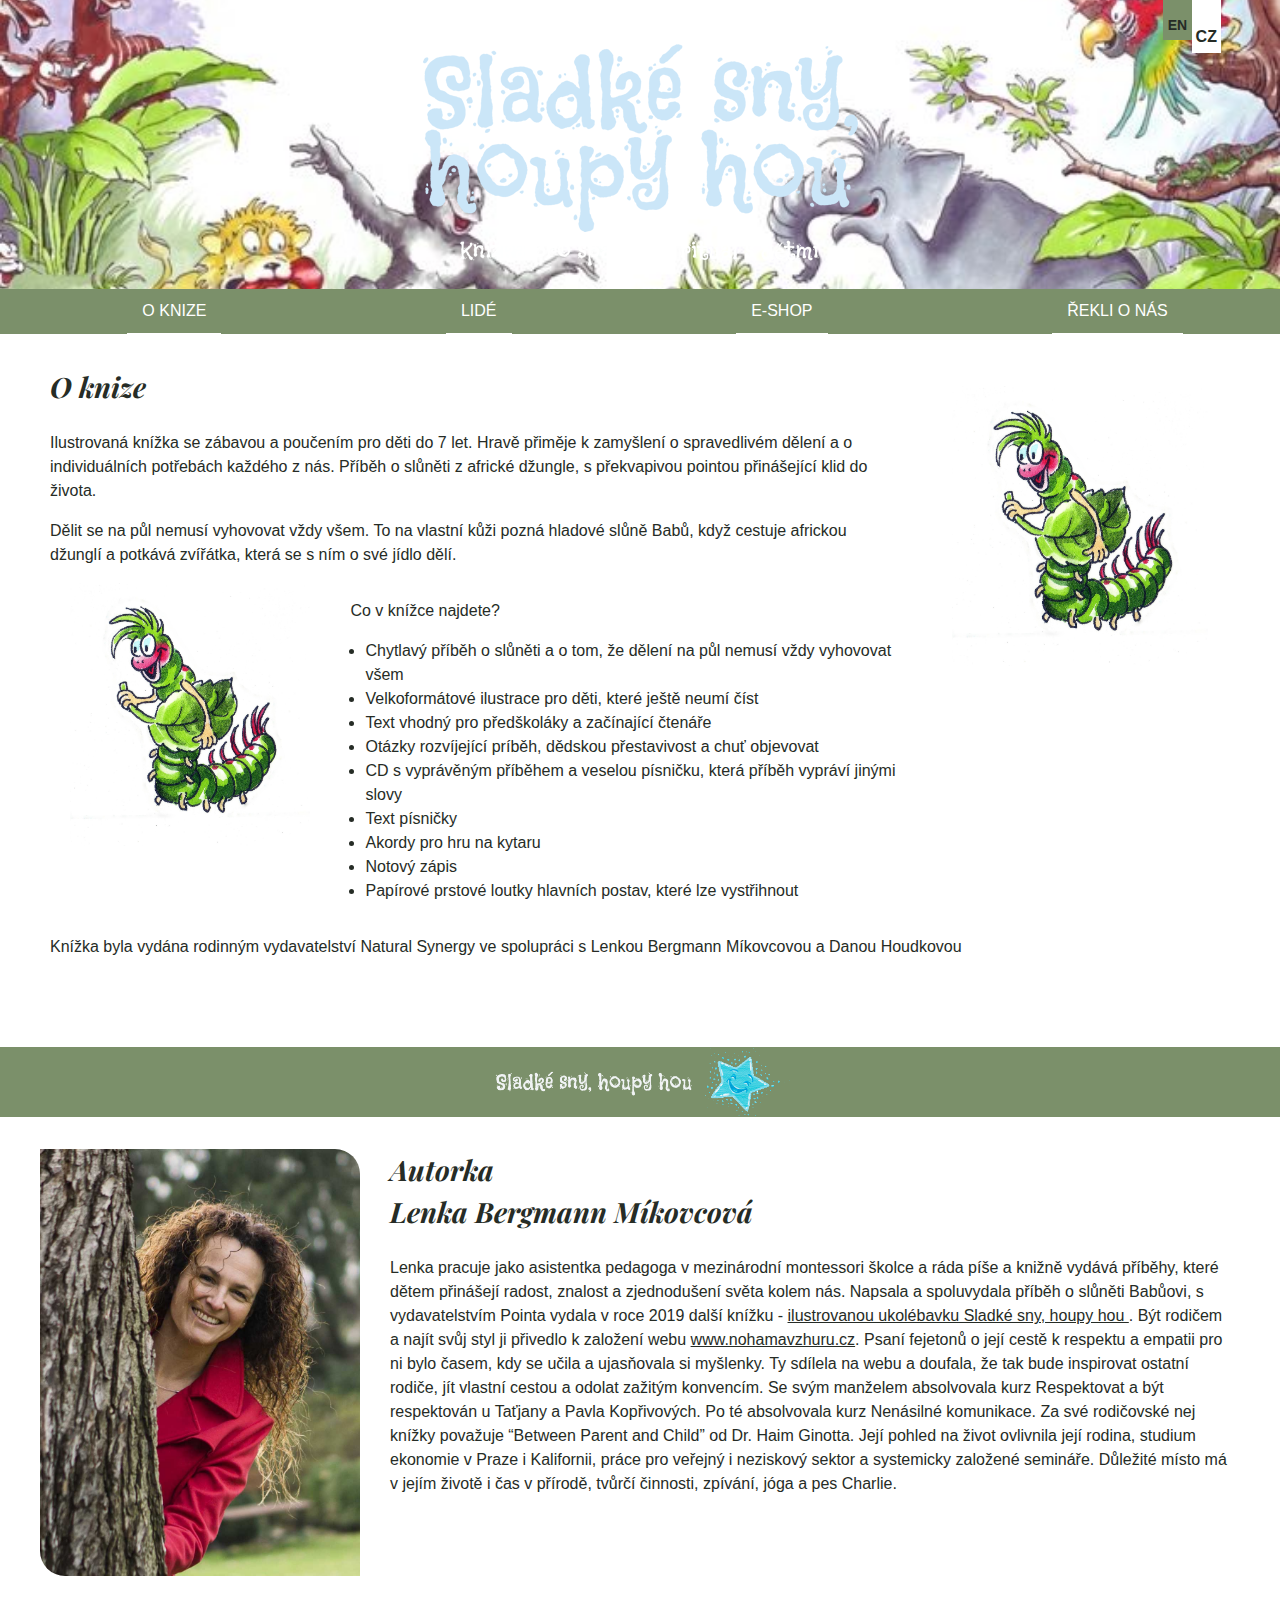
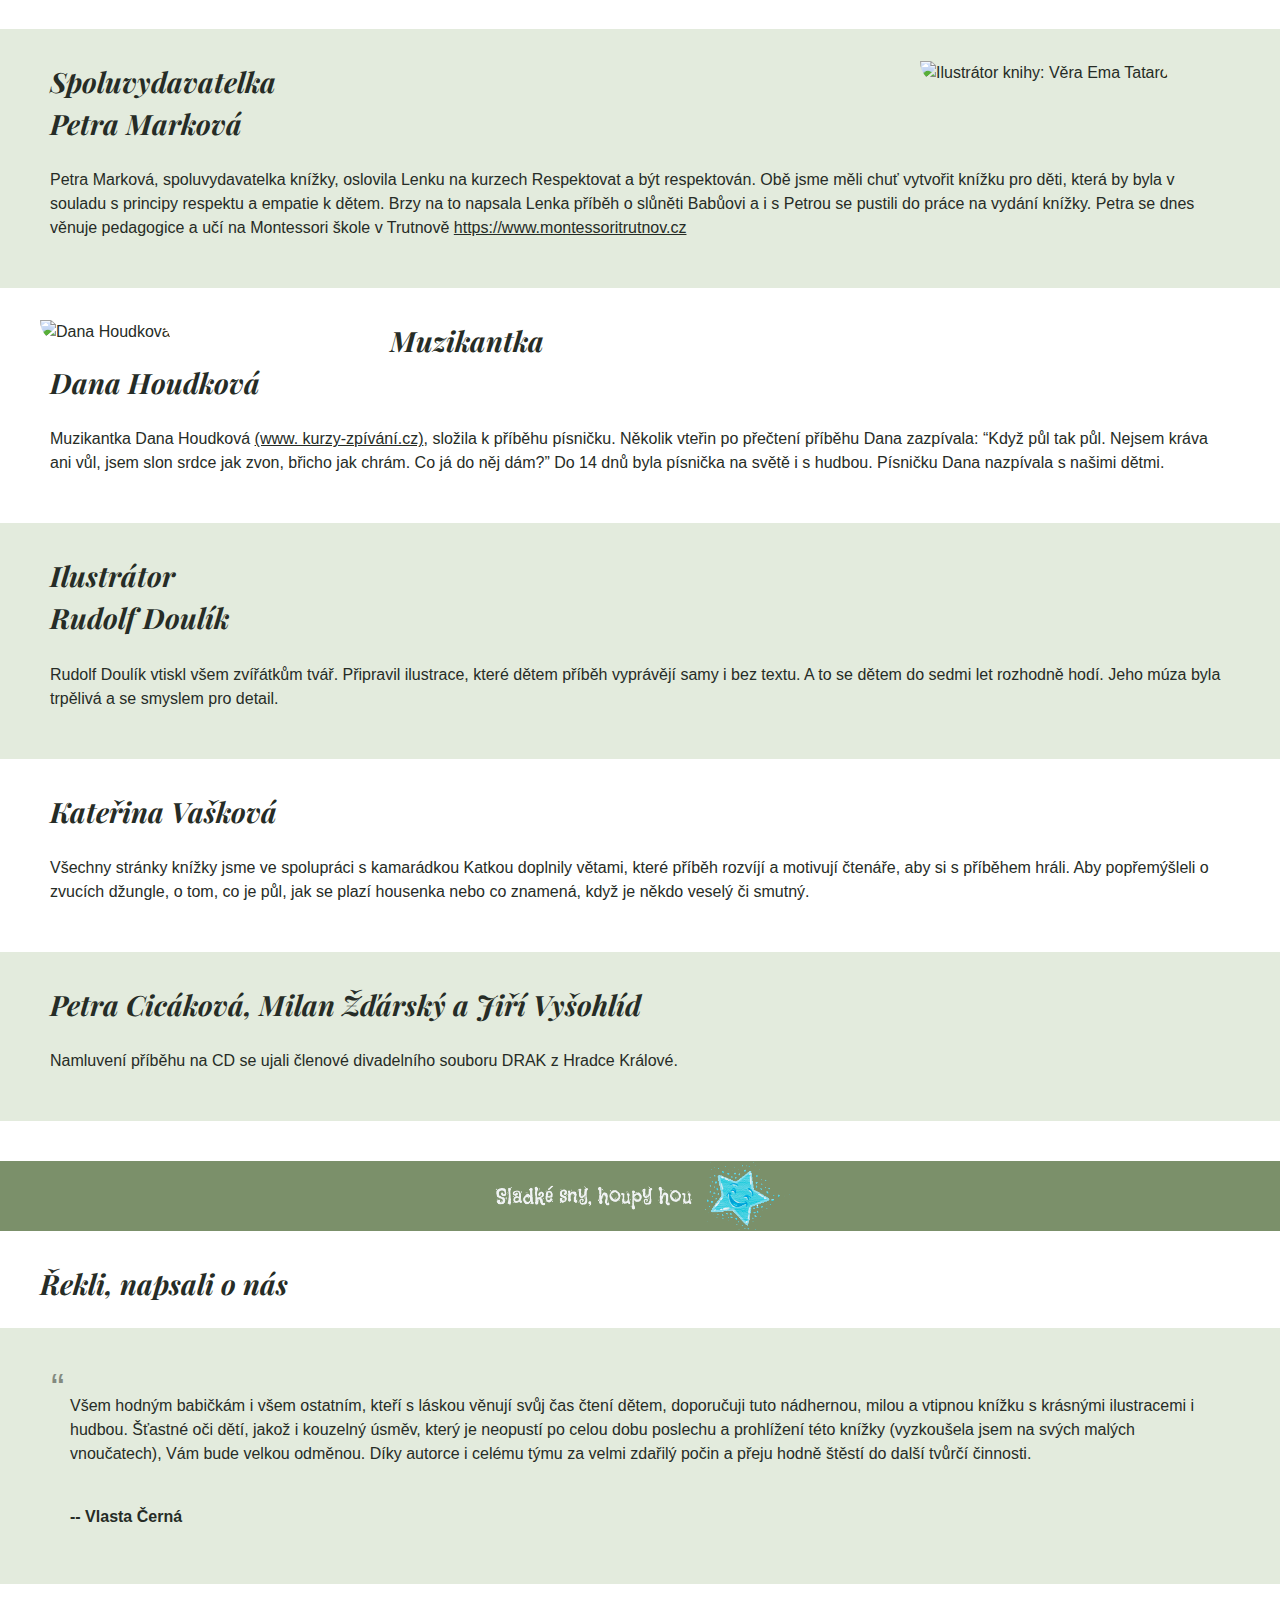
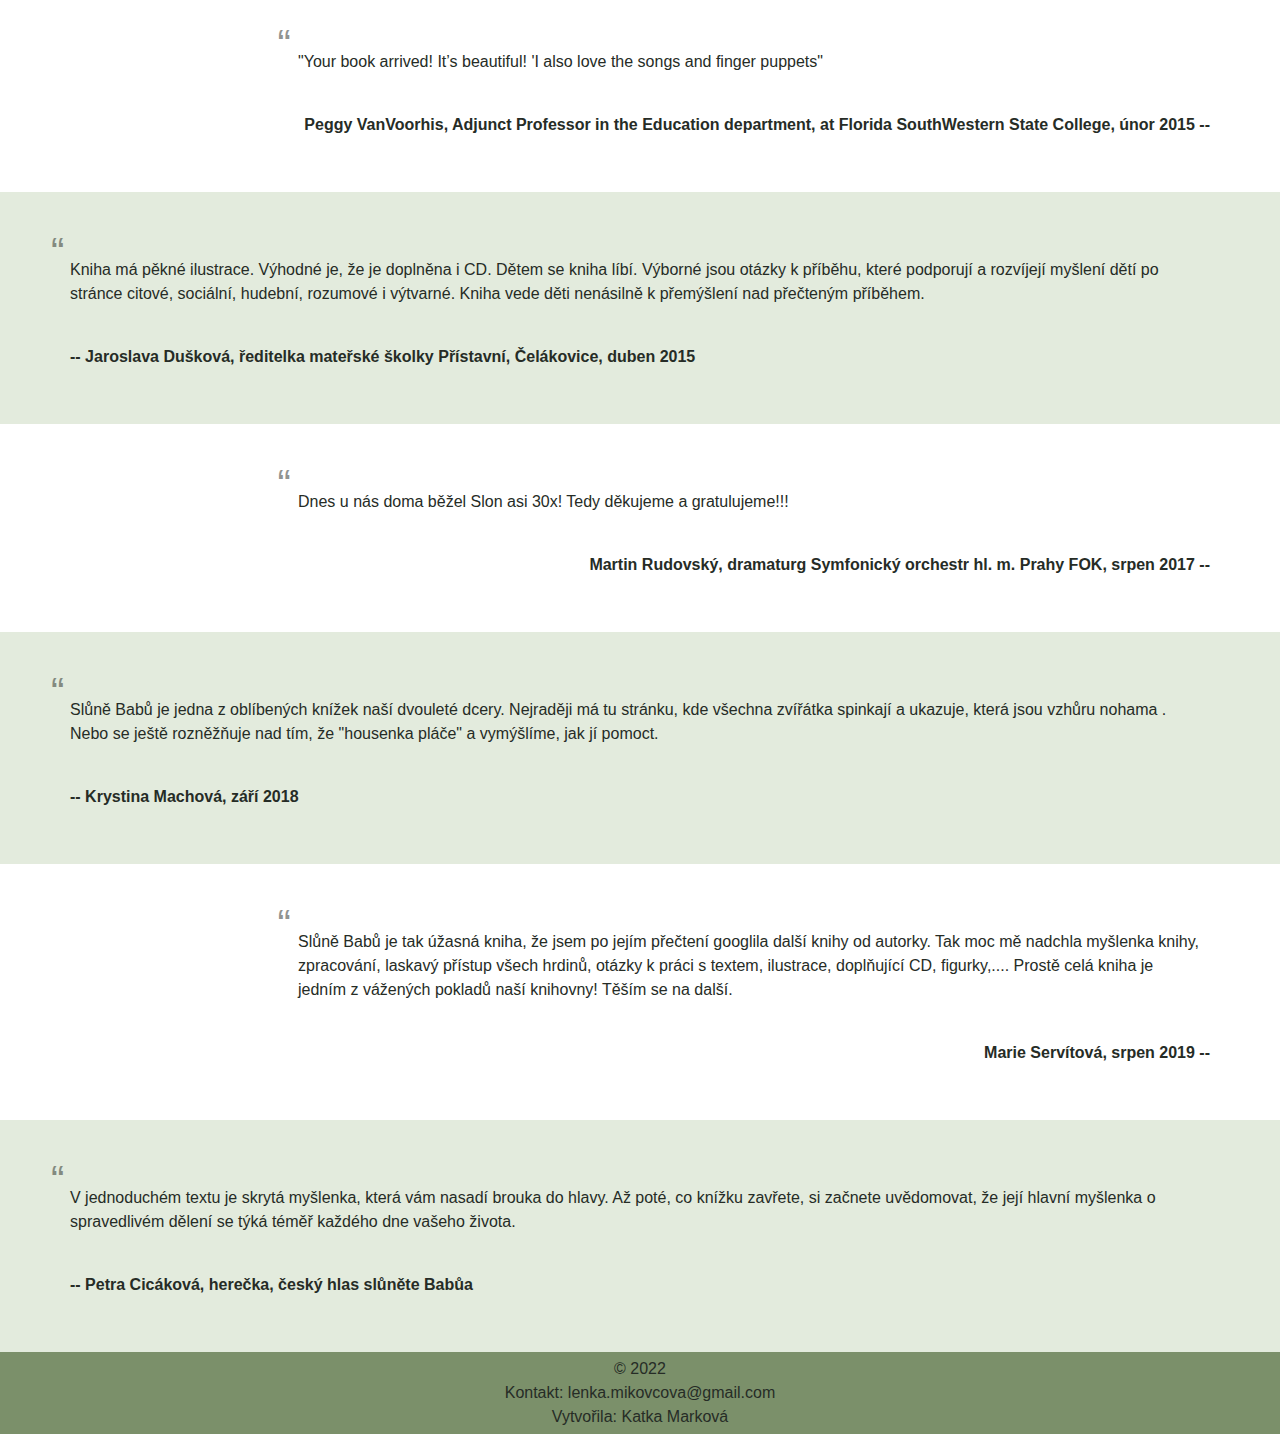
==== commit 969183c0: "Top a obrazky" ====
--- a/index.html
+++ b/index.html
@@ -52,50 +52,67 @@
             
 
                 <div class="photo photo__book">
-                    <img class="photo photo__book--image" src="images/obalka_knihy_V01.jpg" alt="Obálka knihy Sladké sny, houpy hou">
-                </div>
+                    <img class="photo photo__book--image" src="images/Housenka Abeba.jpg" alt="Obálka knihy Sladké sny, houpy hou">
+                </div>
+          
+
 
                 <h2 class="article__heading article__heading__book">
                     O knize
                 </h2>  
                 <p class="article__p__first--book"> 
-                    Knížka “Sladké sny, houpy hou” je doplňkem pro spánkový rituál. 
-                    Rýmovaná ukolébavka, jejíž každý řádek doprovázejí dvoustránkové 
-                    modrobílé ilustrace, využívá prvky meditace. Popisuje, co kolem
-                    sebe dětí vidí, slyší a co mohou cítit a pociťovat.
-                </p>
-
-
+                    Ilustrovaná knížka se zábavou a poučením pro děti do 7 let. Hravě přiměje k zamyšlení o spravedlivém dělení
+                     a o individuálních potřebách každého z nás. Příběh o slůněti z africké džungle, s překvapivou pointou přinášející klid do života.
+
+                </p>
+
+                
                 <p class="article__p__second--book">
-                Ilustrace jako ve snu přinášejí spíše klid než rozptýlení a jsou
-                vedené od tmavé do světle modré, aby pomohly překonat případný strach ze tmy. 
+                Dělit se na půl nemusí vyhovovat vždy všem. 
+                To na vlastní kůži pozná hladové slůně Babů, když cestuje africkou džunglí a potkává zvířátka, která se s ním o své jídlo dělí.
                 </p>
         
-
+              <div class="slunebabooimg">
                 <div class="article__p__third--book">
                     <p>
-                        Co vám knížka přinese?
+                        Co v knížce najdete?
                         <ul>
                             <li>
-                                Oblíbené dětské motivy, jako jsou měsíc, hvězdy, pes, kočka nebo bublinky, využijete
-                                například při učení znakové řeči pro batolata.
-                            </li>
-                            <li>
-                                Společné čtení knížky upevní vaše pouto s dítětem.
-                            </li>
-                            <li>
-                                Text je snadno zapamatovatelný a díky ilustracím si  
-                                děti mohou knížku následně „číst“ i samy, a to přispívá k podpoře jejich sebeúcty.
+                              Chytlavý příběh o slůněti a o tom, že dělení na půl nemusí vždy vyhovovat všem
+                            </li>
+                            <li>
+                                Velkoformátové ilustrace pro děti, které ještě neumí číst
+                            </li>
+                            <li>
+                                Text vhodný pro předškoláky a začínající čtenáře
+                            </li>
+                            <li>
+                                Otázky rozvíjející príběh, dědskou přestavivost a chuť objevovat
+                            </li>
+                            <li>
+                                CD s vyprávěným příběhem a veselou písničku, která příběh vypráví jinými slovy
+                            </li>
+                            <li>
+                                Text písničky
+                            </li>
+                            <li>
+                                Akordy pro hru na kytaru
+                            </li> <li>
+                                Notový zápis
+                            </li>
+                            <li>
+                                Papírové prstové loutky hlavních postav, které lze vystřihnout
                             </li>
                         </ul>  
                     </p> 
                 </div>
+                <div class="photo photo__book2">
+                    <img class="photo photo__book--image" src="images/Housenka Abeba.jpg" alt="Obálka knihy Sladké sny, houpy hou">
+                </div>
+            </div>
 
                 <p class="article__p__forth--book"> 
-                    Knihu napsala Lenka Bergmann Míkovcová původně v angličtině, do češtiny ji 
-                    přebásnila Alice Škochová a ilustrace jsou dílem Věry Emy Tataro. Vydavatelem
-                    je <a href="https://www.pointa.cz/project/ab7a08e4-7bd1-11e9-9123-001dd8b72061">Pointa</a>.
-                    Facebook knihy <a href="https://www.facebook.com/sladkesnyhoupyhou/" target="_blank">zde</a>.
+                    Knížka byla vydána rodinným vydavatelství Natural Synergy ve spolupráci s Lenkou Bergmann Míkovcovou a Danou Houdkovou
                 </p>
 
        
--- a/style.css
+++ b/style.css
@@ -261,6 +261,19 @@
 }
 
 
+.slunebabooimg {
+    display: flex;
+    
+}
+
+.photo__book2 {
+    order: -1;
+    padding: 0px;
+}
+
+
+
+
 /* -------settings for author and ilustrator section--------------- */
 
 
@@ -484,7 +497,7 @@
 
     .photo__book {
         border-radius: 0;
-        transform: rotate(10deg);
+      
     }
 
 
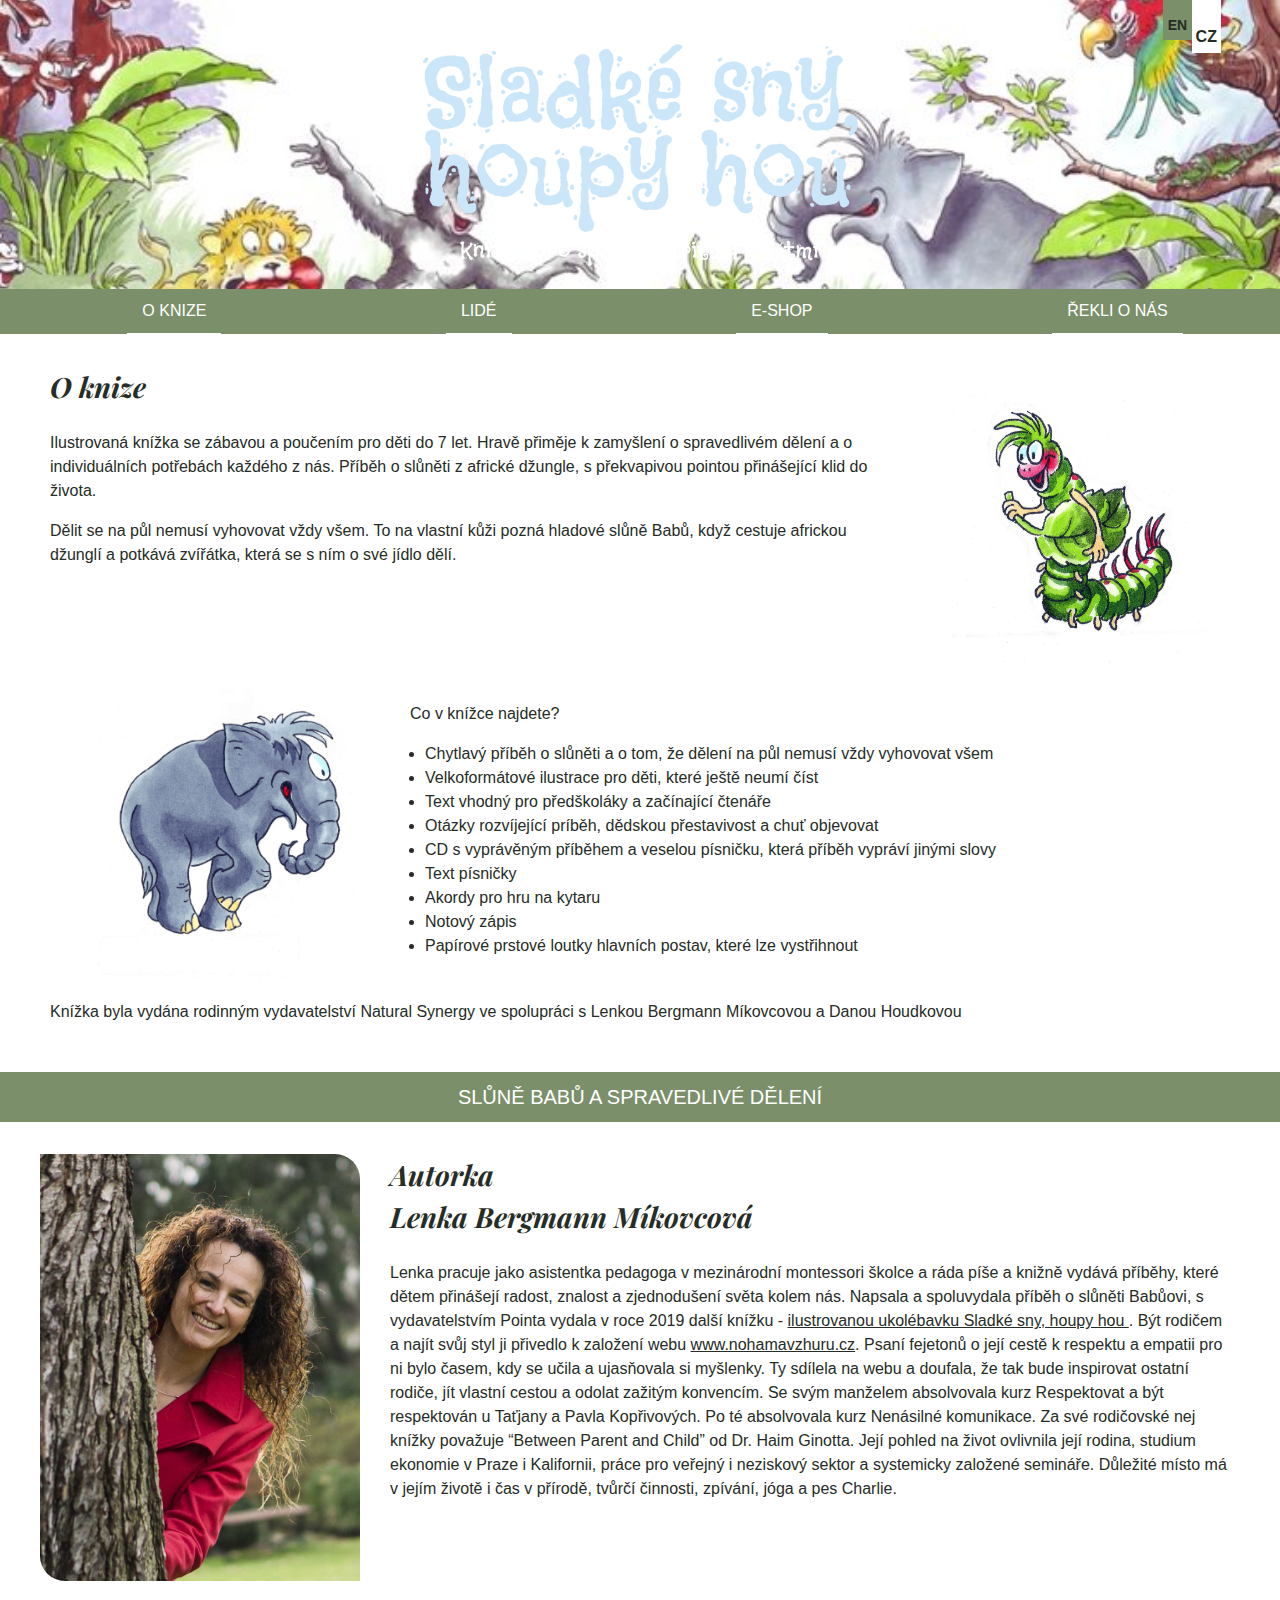
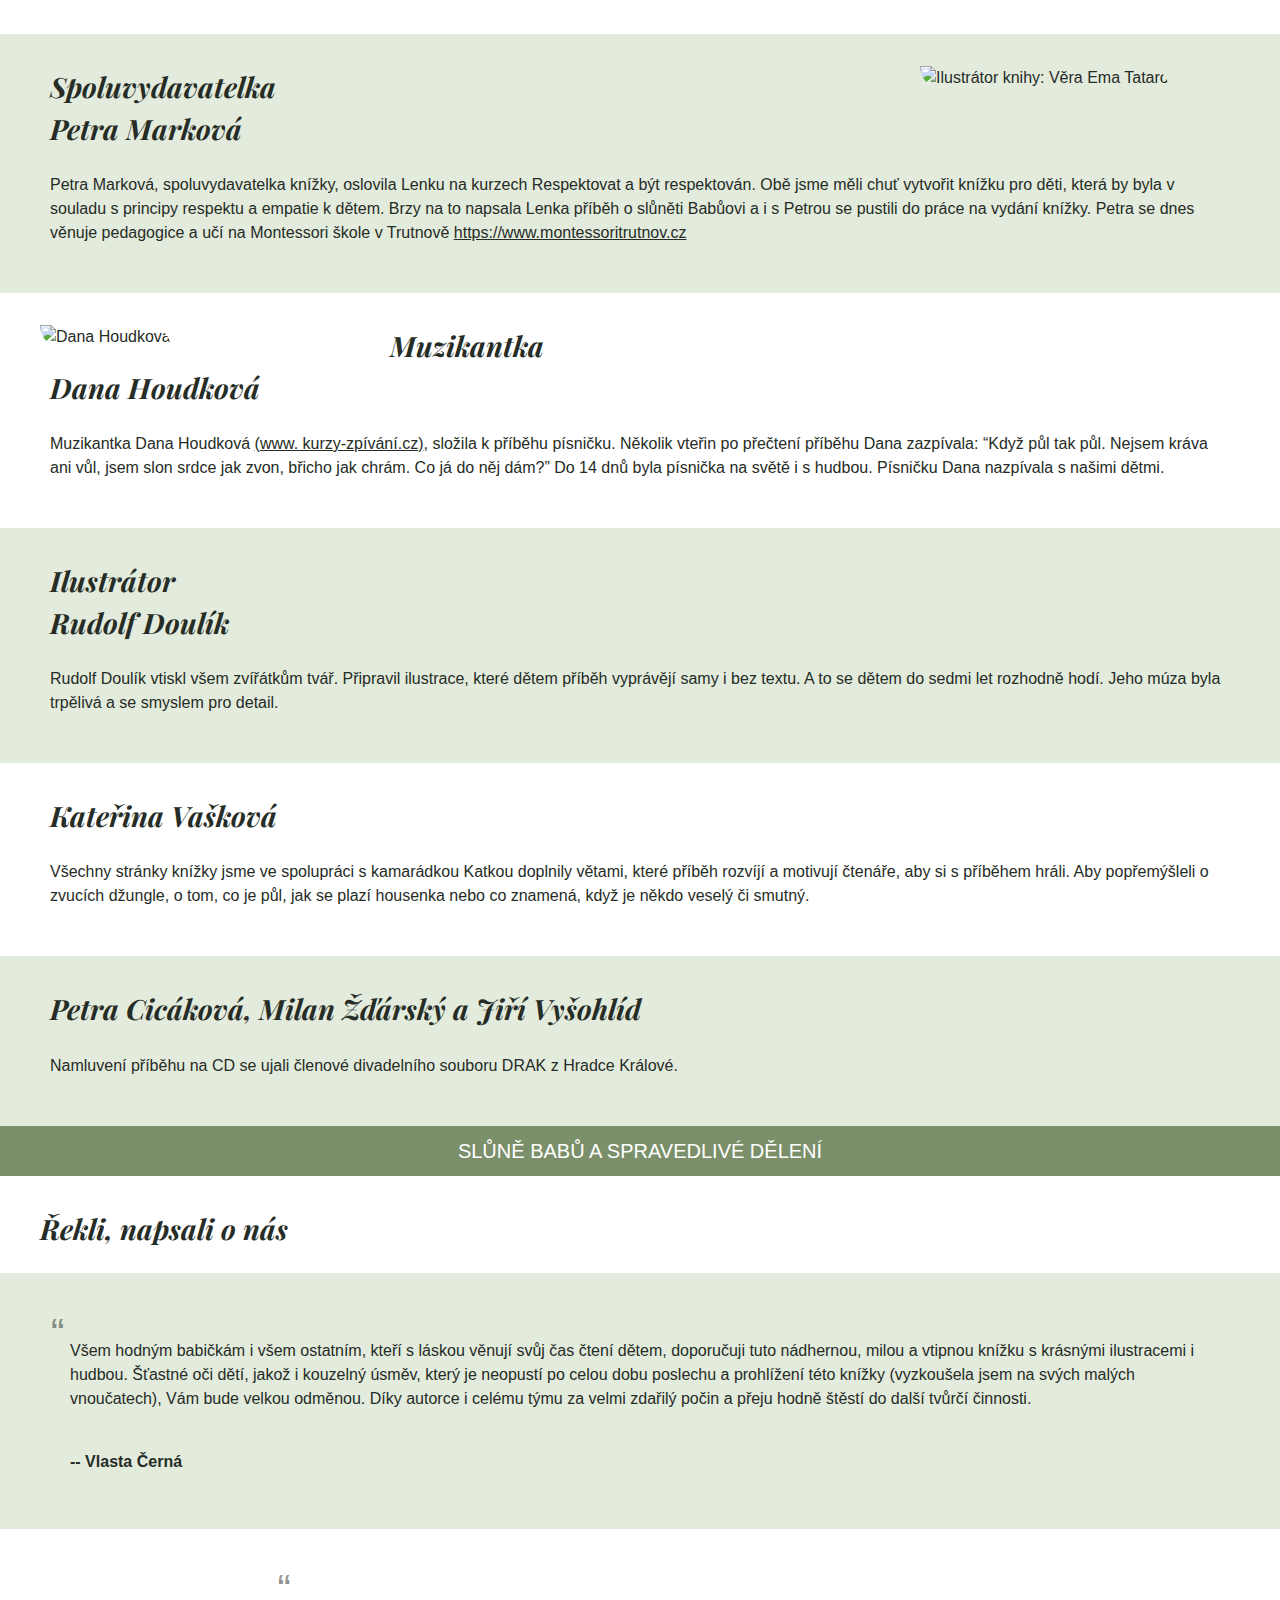
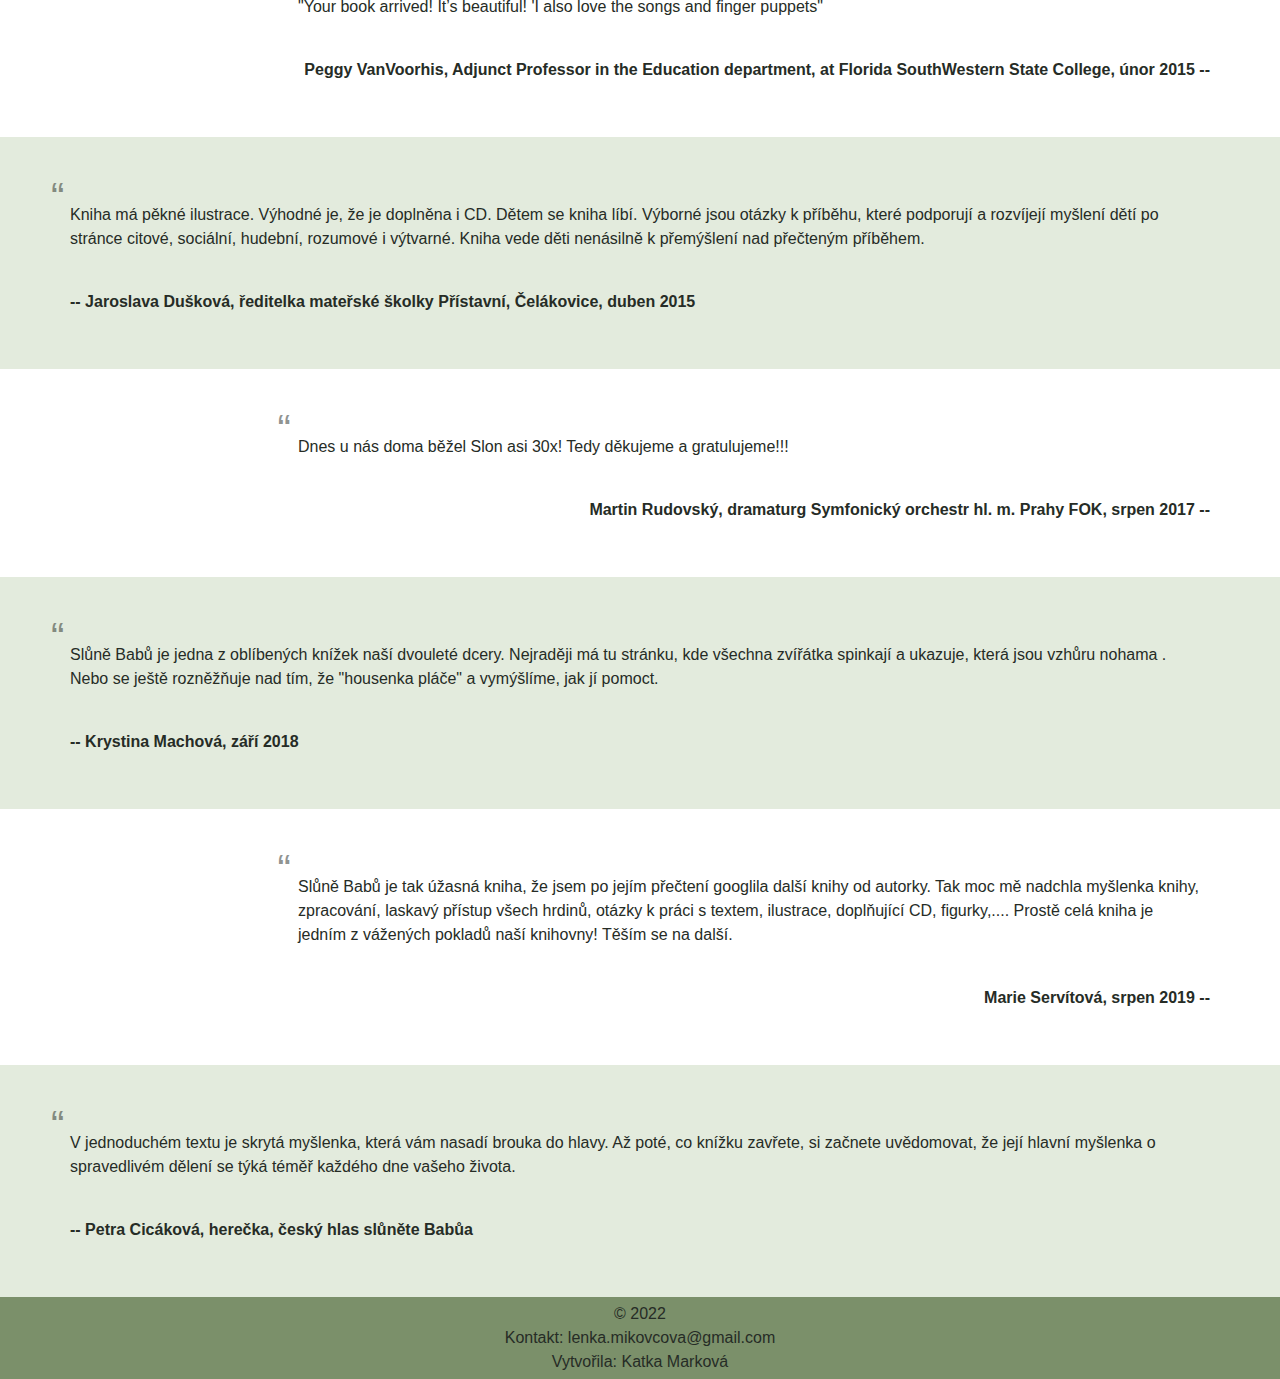
==== commit 256ebc62: "upravy hlavicky" ====
--- a/index.html
+++ b/index.html
@@ -107,7 +107,7 @@
                     </p> 
                 </div>
                 <div class="photo photo__book2">
-                    <img class="photo photo__book--image" src="images/Housenka Abeba.jpg" alt="Obálka knihy Sladké sny, houpy hou">
+                    <img class="photo photo__book--image" src="images/Slune Babu (1).jpg" alt="Obálka knihy Sladké sny, houpy hou">
                 </div>
             </div>
 
@@ -129,6 +129,7 @@
 
 
             <div class="divider">
+                <p class="divider__text">SLŮNĚ BABŮ A SPRAVEDLIVÉ DĚLENÍ</p>
             </div>
 
 
@@ -261,10 +262,9 @@
             <!-- ============================================================== -->
             <!-------------------------- DIVIDER -------------------------------->
             <!-- ============================================================== -->
-
             <div class="divider">
+                <p class="divider__text">SLŮNĚ BABŮ A SPRAVEDLIVÉ DĚLENÍ</p>
             </div>
-
 
 
 
--- a/style.css
+++ b/style.css
@@ -187,14 +187,20 @@
 
 
 .divider {
-    background-image: url("images/Line_01b.png");
-    background-position: center;
-    background-repeat: no-repeat;
-    background-size: cover;
+    color: white;
+    text-align: center;
+    font-size: 20px;
     background-color: var(--background--divider);
-    padding: 20px 15%;
-    margin: 40px 0 0 0;
-}
+    padding: 10px ;
+    
+}
+
+.divider__text {
+    padding: 0;
+    margin: 0;
+}
+
+
 
 .divider--english {
     background-image: url("images/Line_01_EN.png");
@@ -263,13 +269,21 @@
 
 .slunebabooimg {
     display: flex;
+  width: 100%;
     
 }
 
 .photo__book2 {
     order: -1;
     padding: 0px;
-}
+    flex-basis: 30%;
+    min-width: 200px;
+}
+
+.article__p__third--book {
+    flex-basis: 70%;
+}
+
 
 
 
@@ -444,6 +458,20 @@
 }
 
 
+@media screen and (max-width: 700px) {
+
+  
+
+
+    .slunebabooimg {
+    flex-direction: column-reverse;
+        
+    }
+    
+
+}
+
+
 
 
 
@@ -502,14 +530,7 @@
 
 
 
-    .divider {
-        background-size: contain;
-        padding: 35px;
-    }
-    .divider--english {
-        background-size: contain;
-        padding: 35px;
-    }
+ 
 
     /*-------settings for floating pic in content part---------- */
 
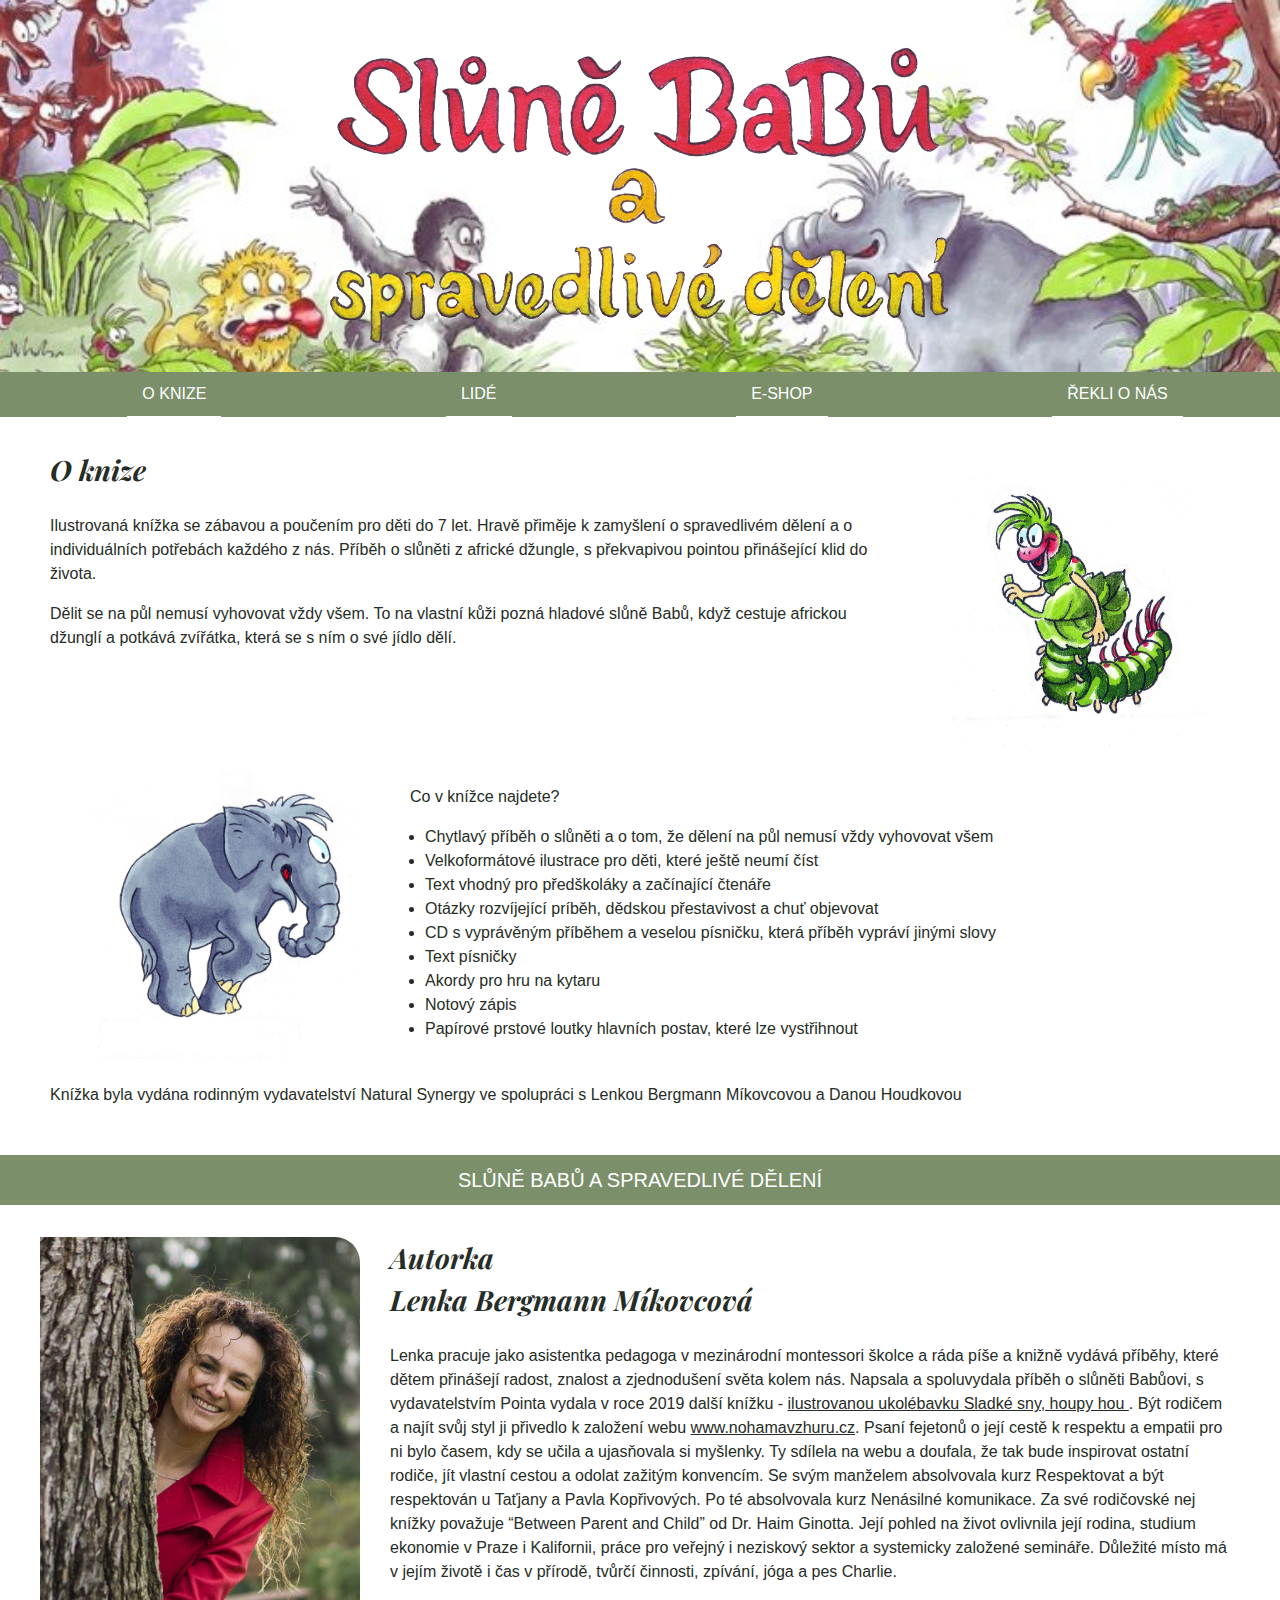
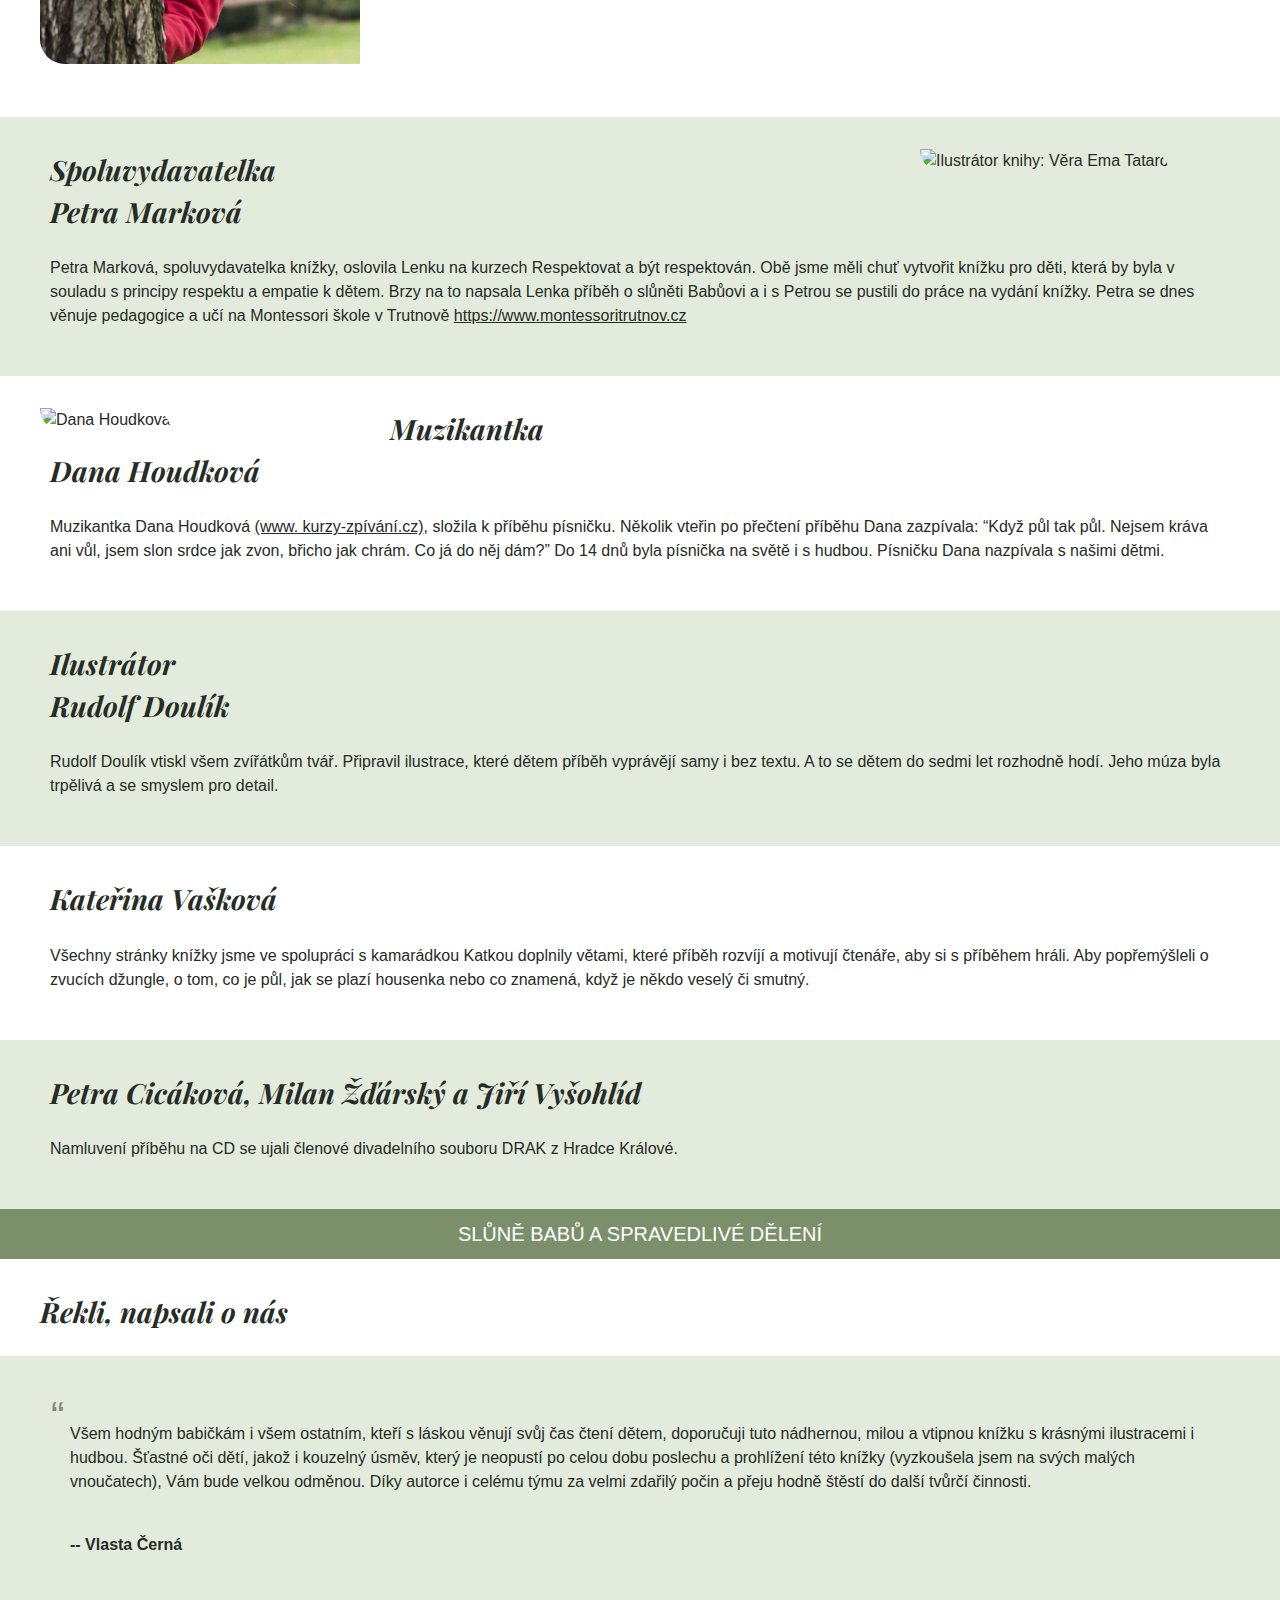
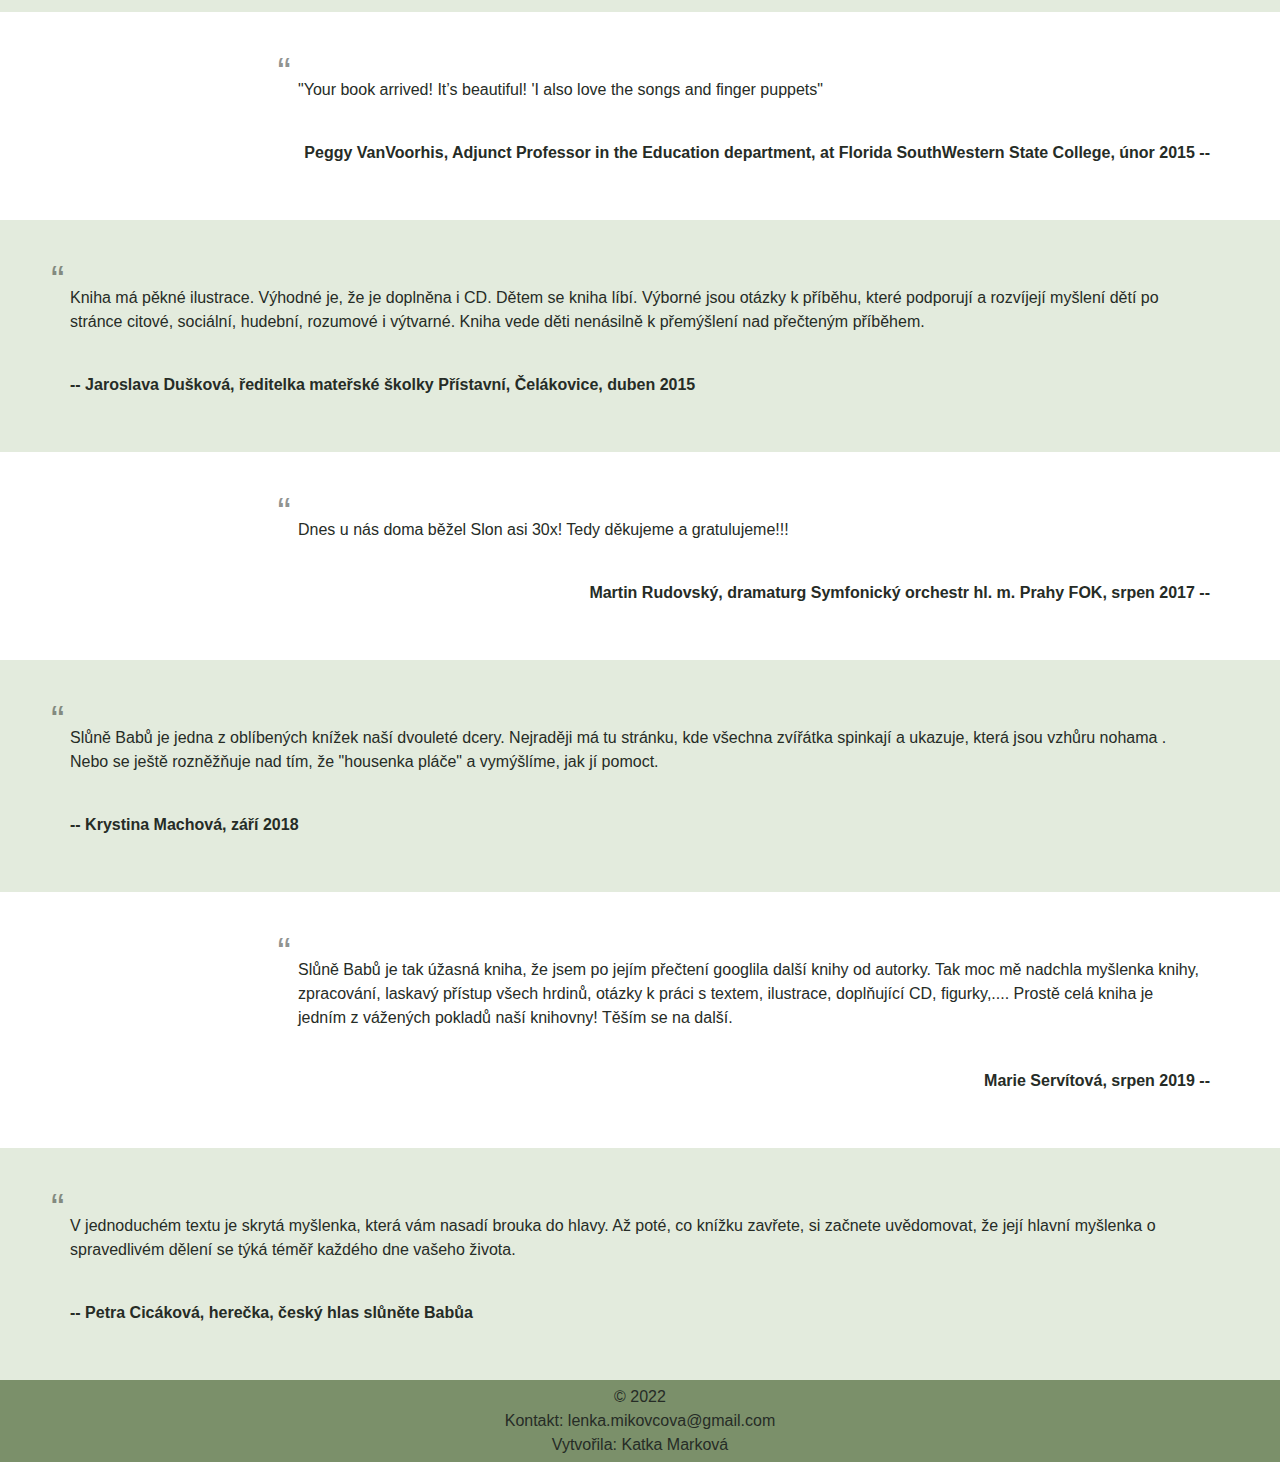
==== commit a3ab1f5d: "final (almost) :-)" ====
--- a/index.html
+++ b/index.html
@@ -14,12 +14,12 @@
 
     <main class="main">
 
-            <!----------------- HEADER --------------->
+            <!----------------- HEADER -------------->
             <header class="header">
                 <img class="header__heading__image" src="images/Header_01.png" alt="Sladké sny, houpy hou - 
                 Knížky pro spánkový rituál s dětmi.">
-
-                <div class="language">
+               
+                <!-- <div class="language">
                     <div class=" language--off language__english">
                         <a class="language__anchor" href="http://nightnightmybabyheart.com/">EN</a>
                     </div>
@@ -27,19 +27,18 @@
                     <div class="language--on language__czech">
                         <a class="language__anchor" href="index.html">CZ</a>
                     </div>
-                </div>
-            </header>
-
-
-
-
-
-            <!-------------------- NAVIGATION --------------->
+                </div> -->
+                
+            </header>          
+          
+
+
+           <!  ------------------ NAVIGATION --------------->
 
             <ul class="navigation">
                 <li><a class="navigation__anchor" href="#article__book">O knize</a></li>
                 <li><a class="navigation__anchor" href="#article__author">Lidé</a></li>
-                <li><a class="navigation__anchor" href="https://www.pointa.cz/project/ab7a08e4-7bd1-11e9-9123-001dd8b72061" target="_blank">E-shop</a></li>
+                <li><a class="navigation__anchor" href="" target="_blank">E-shop</a></li>
                 <li><a class="navigation__anchor" href="#quotes">Řekli o nás</a></li>
             </ul>
 
--- a/style.css
+++ b/style.css
@@ -64,10 +64,43 @@
 .header__heading__image {
     display: block;
     margin: auto;
-    max-width: 100%;
+    max-width: 50%;
 
    
 }
+
+
+
+
+
+/* -----------------------NAVIGATION------------------- */
+
+
+.navigation {
+    background-color: var(--background--nav);
+    list-style: none;
+    text-align: center;
+    margin: 0;
+    padding: 0;
+}
+
+.navigation__anchor {
+    text-decoration: none;
+    text-transform: uppercase;
+    color: var(--text--color--nav);
+    display: block;
+    padding: 10px 0;
+    margin: 0 15px;
+    border-bottom: 1px solid var(--text--color--nav);
+}
+
+.navigation__anchor:hover,
+.navigation__anchor:active,
+.navigation__anchor:focus {
+    background-color: var(--background--nav--active);
+}
+
+
 
 /* ---------------------- LANGUAGES ------------------------ */
 
@@ -128,39 +161,6 @@
 
 
 
-/* -----------------------NAVIGATION------------------- */
-
-
-.navigation {
-    background-color: var(--background--nav);
-    list-style: none;
-    text-align: center;
-    margin: 0;
-    padding: 0;
-}
-
-.navigation__anchor {
-    text-decoration: none;
-    text-transform: uppercase;
-    color: var(--text--color--nav);
-    display: block;
-    padding: 10px 0;
-    margin: 0 15px;
-    border-bottom: 1px solid var(--text--color--nav);
-}
-
-.navigation__anchor:hover,
-.navigation__anchor:active,
-.navigation__anchor:focus {
-    background-color: var(--background--nav--active);
-}
-
-
-
-
-
-
-
 /* ------------------- CONTENT ---------------------- */
 
 p {
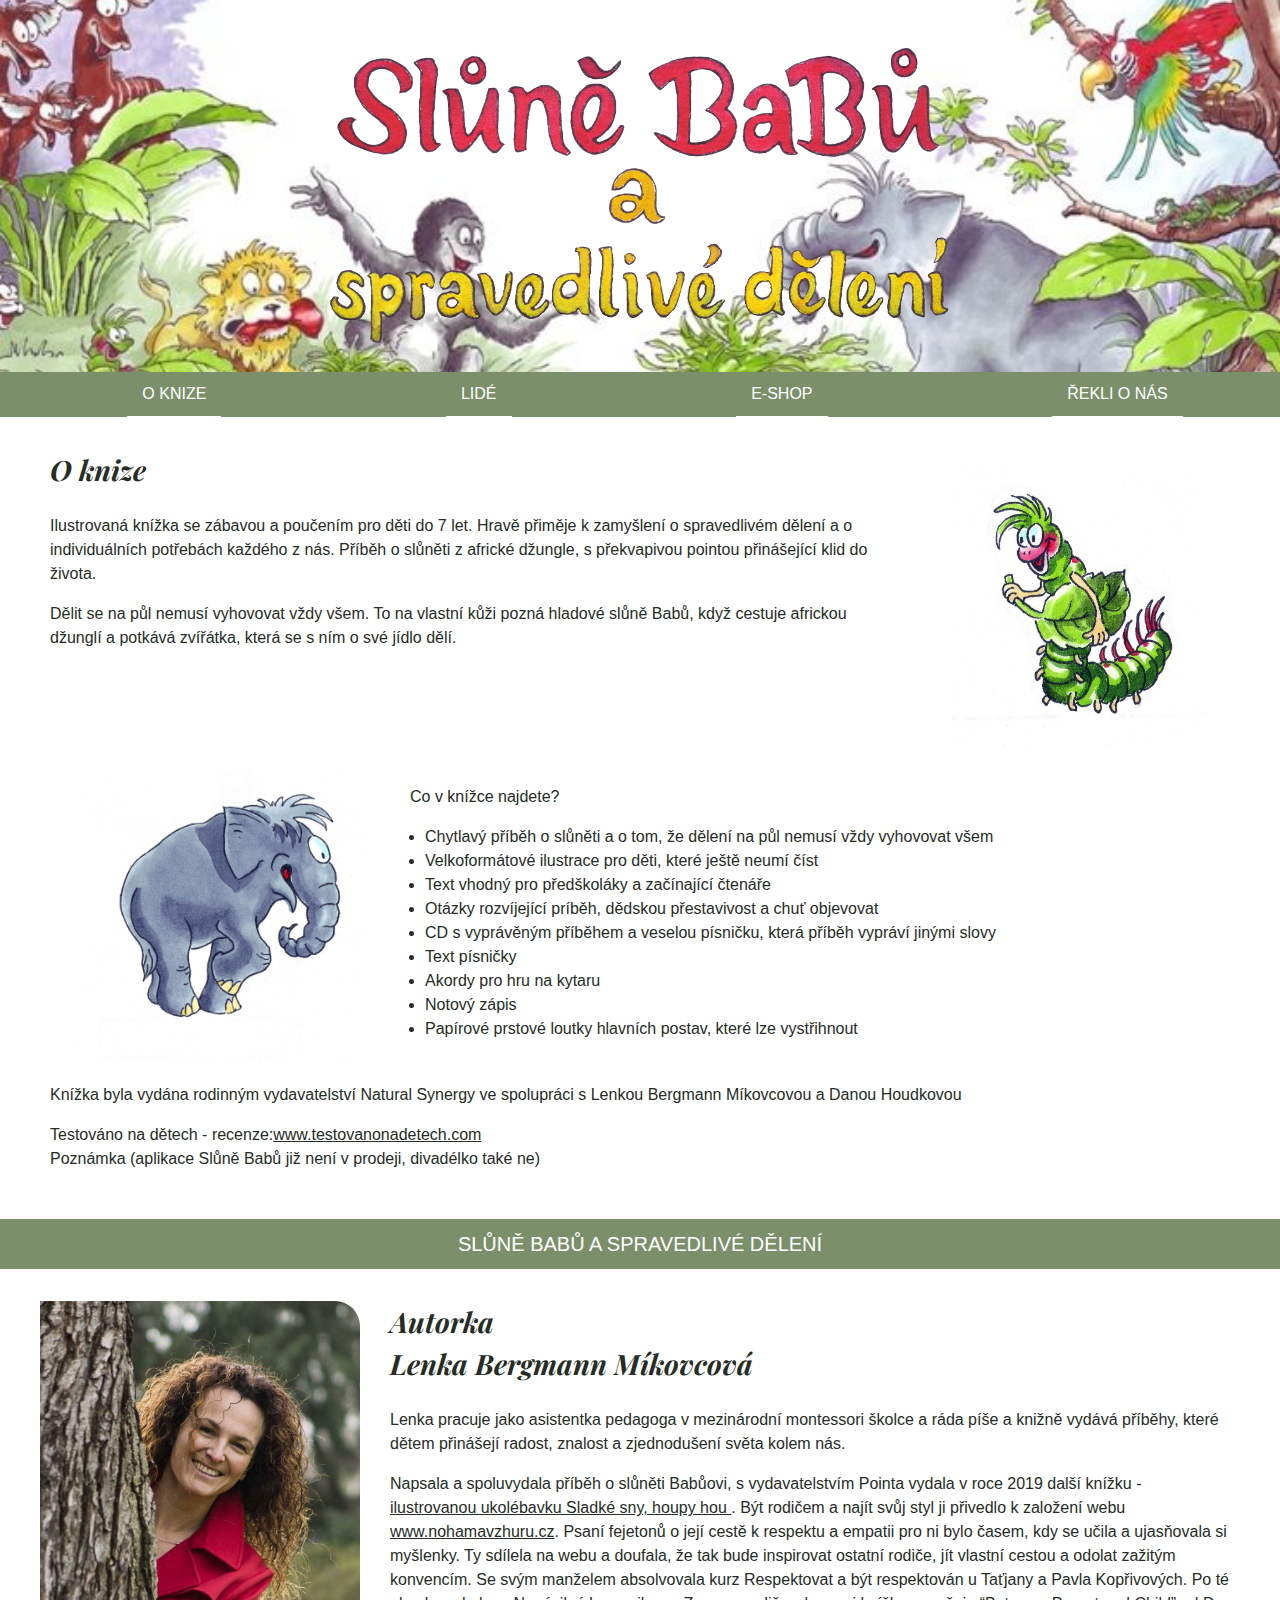
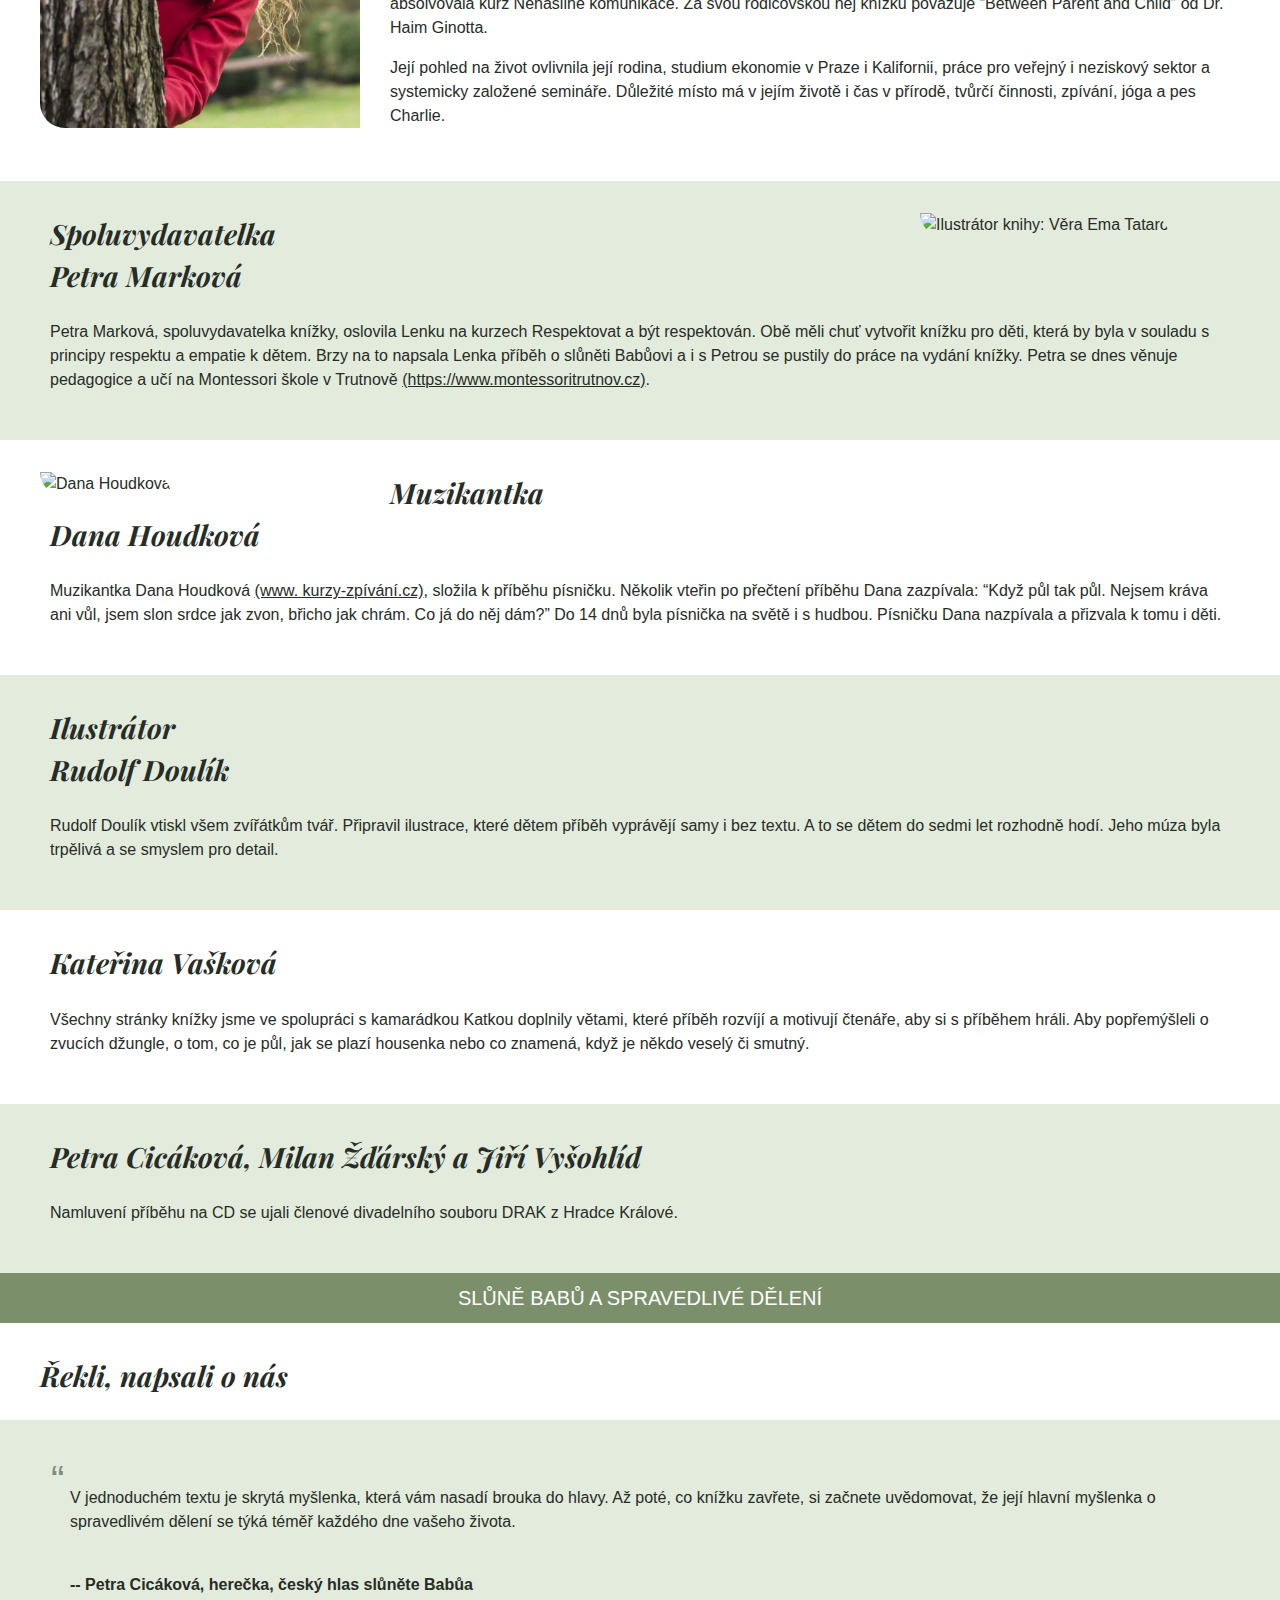
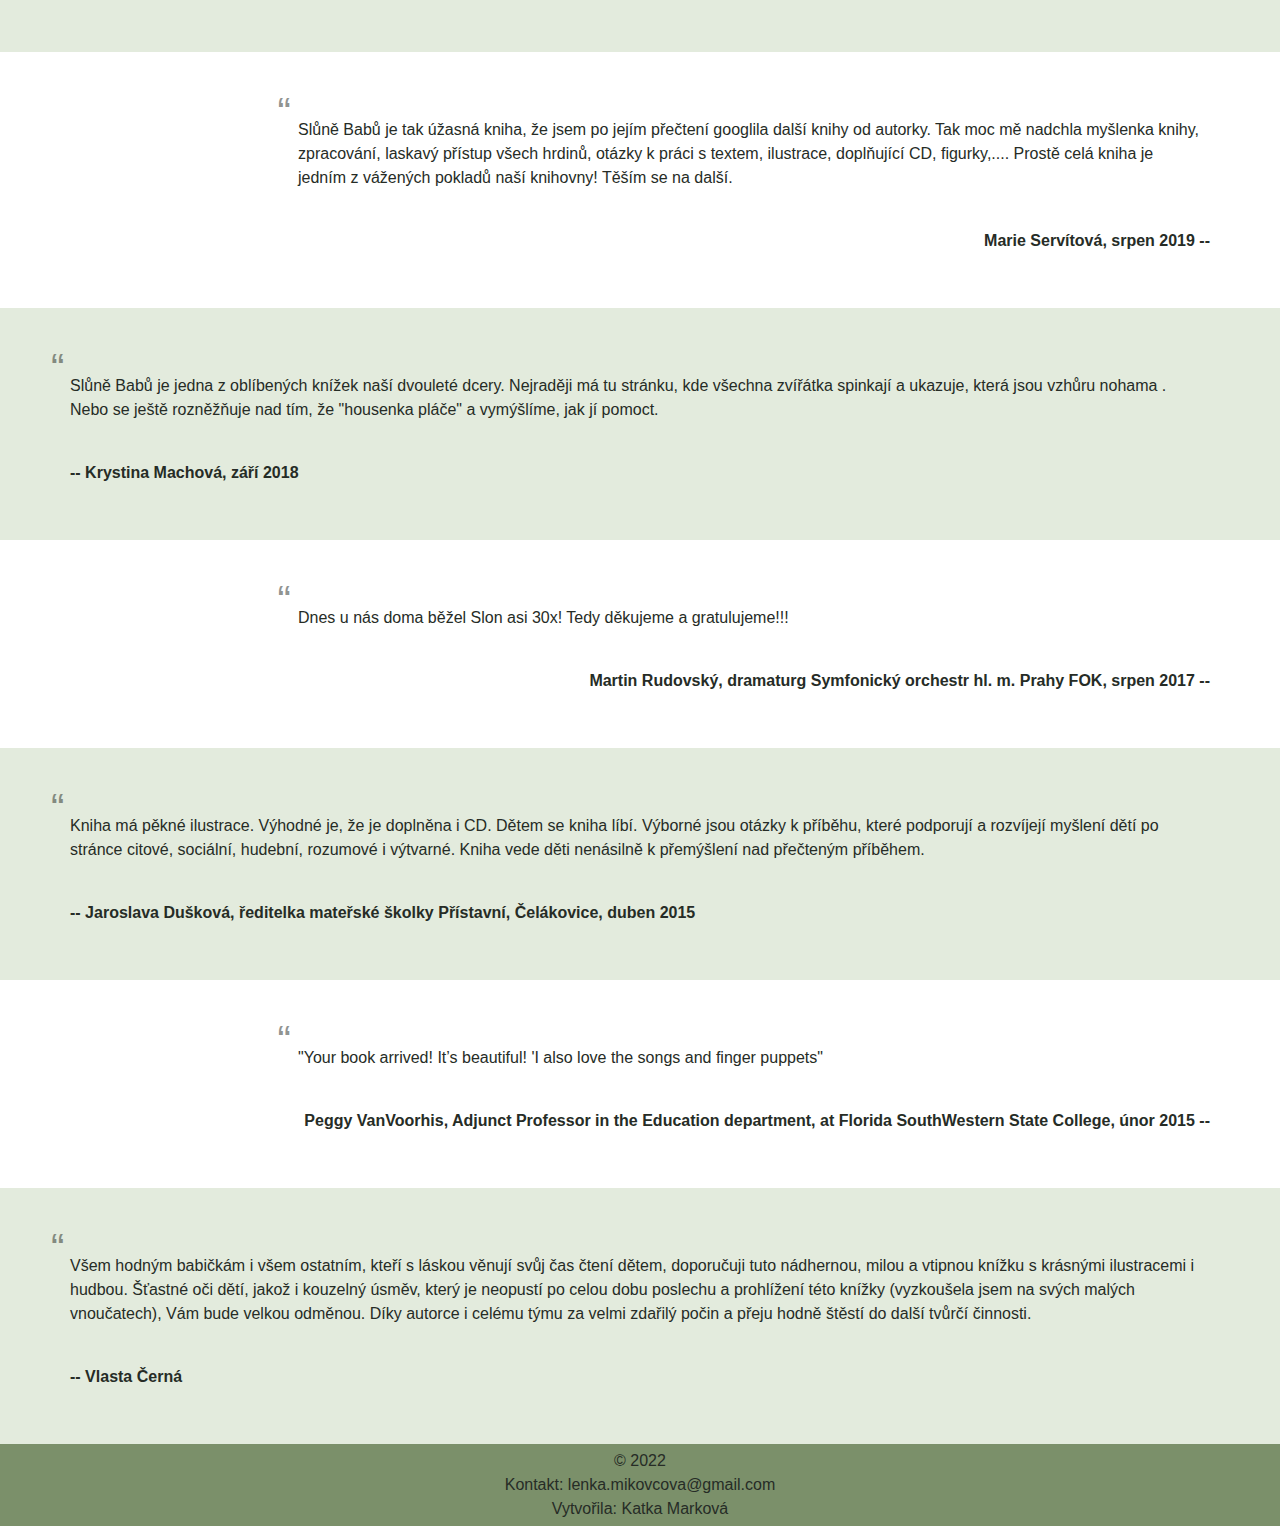
==== commit 550e0c72: "final touches" ====
--- a/index.html
+++ b/index.html
@@ -38,7 +38,7 @@
             <ul class="navigation">
                 <li><a class="navigation__anchor" href="#article__book">O knize</a></li>
                 <li><a class="navigation__anchor" href="#article__author">Lidé</a></li>
-                <li><a class="navigation__anchor" href="" target="_blank">E-shop</a></li>
+                <li><a class="navigation__anchor" href="https://www.kosmas.cz/knihy/195421/slune-babu-a-spravedlive-deleni/" target="_blank">E-shop</a></li>
                 <li><a class="navigation__anchor" href="#quotes">Řekli o nás</a></li>
             </ul>
 
@@ -60,15 +60,14 @@
                     O knize
                 </h2>  
                 <p class="article__p__first--book"> 
-                    Ilustrovaná knížka se zábavou a poučením pro děti do 7 let. Hravě přiměje k zamyšlení o spravedlivém dělení
-                     a o individuálních potřebách každého z nás. Příběh o slůněti z africké džungle, s překvapivou pointou přinášející klid do života.
-
+                    Ilustrovaná knížka se zábavou a poučením pro děti do 7 let. Hravě přiměje k zamyšlení o spravedlivém dělení a o 
+                    individuálních potřebách každého z nás. Příběh o slůněti z africké džungle, s překvapivou pointou přinášející klid do života.
                 </p>
 
                 
                 <p class="article__p__second--book">
-                Dělit se na půl nemusí vyhovovat vždy všem. 
-                To na vlastní kůži pozná hladové slůně Babů, když cestuje africkou džunglí a potkává zvířátka, která se s ním o své jídlo dělí.
+                    Dělit se na půl nemusí vyhovovat vždy všem.
+                     To na vlastní kůži pozná hladové slůně Babů, když cestuje africkou džunglí a potkává zvířátka, která se s ním o své jídlo dělí.
                 </p>
         
               <div class="slunebabooimg">
@@ -114,6 +113,12 @@
                     Knížka byla vydána rodinným vydavatelství Natural Synergy ve spolupráci s Lenkou Bergmann Míkovcovou a Danou Houdkovou
                 </p>
 
+                <p class="article__p__forth--book"> 
+                    Testováno na dětech - recenze:<a href="https://www.testovanonadetech.com/aktivita/0183-slune-babu-a-spravedlive-deleni?fbclid=IwAR0_4E17Tjscr6_BSiD1pQqmOnib0m0LlX0--36IjEzagqz8SPfTgbWx4c0">www.testovanonadetech.com</a>
+                    <br>Poznámka (aplikace Slůně Babů již není v prodeji, divadélko také ne)
+                    
+                </p>
+
        
 
 
@@ -149,16 +154,18 @@
 
                 <p class="article__p__second--author"> 
                     Lenka pracuje jako asistentka pedagoga v mezinárodní montessori školce a ráda píše a knižně vydává příběhy, 
-                    které dětem přinášejí radost, znalost a zjednodušení světa kolem nás.
+                    které dětem přinášejí radost, znalost a zjednodušení světa kolem nás. </p>
+                     <p class="article__p__second--author"> 
 Napsala a spoluvydala příběh o slůněti Babůovi, s vydavatelstvím Pointa vydala v roce 2019 další knížku - 
  <a href="www.sladkesnyhoupyhou.cz">ilustrovanou ukolébavku Sladké sny, houpy hou </a>. Být rodičem a najít svůj styl ji 
 přivedlo k založení webu <a href="http://www.nohamavzhuru.cz">www.nohamavzhuru.cz</a>. Psaní fejetonů o její cestě k respektu a empatii pro ni bylo časem, 
 kdy se učila a ujasňovala si myšlenky. Ty sdílela na webu a doufala, že tak bude inspirovat ostatní rodiče, jít vlastní
  cestou a odolat zažitým konvencím. Se svým manželem absolvovala kurz Respektovat a být respektován u Taťjany a Pavla Kopřivových.
-  Po té absolvovala kurz Nenásilné komunikace. Za své rodičovské nej knížky považuje “Between Parent and Child” od Dr. Haim Ginotta. 
-Její pohled na život ovlivnila její rodina, studium ekonomie v Praze i Kalifornii, práce pro veřejný i neziskový sektor a systemicky 
-založené semináře. Důležité místo má v jejím životě i čas v přírodě, tvůrčí činnosti, zpívání, jóga a pes Charlie.
-                </p>
+  Po té absolvovala kurz Nenásilné komunikace. Za svou rodičovskou nej knížku považuje “Between Parent and Child” od Dr. Haim Ginotta.   </p>
+  
+  <p class="article__p__second--author"> Její pohled na život ovlivnila její rodina, studium ekonomie v Praze i Kalifornii, práce pro veřejný i neziskový sektor a systemicky 
+založené semináře. Důležité místo má v jejím životě i čas v přírodě, tvůrčí činnosti, zpívání, jóga a pes Charlie. </p>
+              
             
             </section>
 
@@ -181,10 +188,11 @@
                 </h2>
 
                 <p class="article__p__first--ilustrator" >
-                    Petra Marková, spoluvydavatelka knížky, oslovila Lenku na kurzech Respektovat a být respektován. 
-                    Obě jsme měli chuť vytvořit knížku pro děti, která by byla v souladu s principy respektu a empatie k dětem.
-                     Brzy na to napsala Lenka příběh o slůněti Babůovi a i s Petrou se pustili do práce na vydání knížky. 
-                    Petra se dnes věnuje pedagogice a učí na Montessori škole v Trutnově  <a href="https://www.montessoritrutnov.cz">https://www.montessoritrutnov.cz</a>
+                    Petra Marková, spoluvydavatelka knížky, oslovila 
+                    Lenku na kurzech Respektovat a být respektován. Obě měli chuť vytvořit knížku pro děti,
+                     která by byla v souladu s principy respektu a empatie k dětem. Brzy na to napsala Lenka
+                      příběh o slůněti Babůovi a i s Petrou se pustily do práce na vydání knížky. 
+                    Petra se dnes věnuje pedagogice a učí na Montessori škole v Trutnově <a href="https://www.montessoritrutnov.cz">(https://www.montessoritrutnov.cz)</a>.
                 </p>
 
                 
@@ -210,9 +218,10 @@
 
                 <p class="article__p__first--music">
                    
-                    Muzikantka Dana Houdková <a href="www. kurzy-zpívání.cz"> (www. kurzy-zpívání.cz)</a>, složila k příběhu písničku. Několik vteřin po přečtení příběhu Dana zazpívala: 
-                    “Když půl tak půl. Nejsem kráva ani vůl, jsem slon srdce jak zvon, břicho jak chrám. 
-                    Co já do něj dám?” Do 14 dnů byla písnička na světě i s hudbou. Písničku Dana nazpívala s našimi dětmi.
+                    Muzikantka Dana Houdková <a href="www. kurzy-zpívání.cz"> (www. kurzy-zpívání.cz)</a>, složila k příběhu písničku. Několik vteřin
+                     po přečtení příběhu Dana zazpívala: “Když půl tak půl. Nejsem kráva ani vůl, jsem slon srdce jak zvon, břicho jak chrám.
+                      Co já do něj dám?” Do 14 dnů byla písnička na světě i s hudbou. Písničku Dana nazpívala a přizvala k tomu i děti.
+
 
                 </p> 
 
@@ -271,13 +280,84 @@
 
 
             <!---------------------------ABOUT US - QUOTES --------------------------->
-
-            
+           
+                
             <section class="quotes" id="quotes">
                 <h2 class="article__heading quotes__heading">
                     Řekli, napsali o nás
                 </h2>
 
+            <figure class="quotes__item quotes__item--even">
+
+                <blockquote class="quotes__item__inside">
+                    <p>V jednoduchém textu je skrytá myšlenka, která vám nasadí brouka do hlavy. Až poté, co knížku zavřete, si začnete uvědomovat, 
+                        že její hlavní myšlenka o spravedlivém dělení se týká téměř každého dne vašeho života.</p>
+                </blockquote>
+
+                <figcaption class="quotes__item__by">Petra Cicáková, herečka, český hlas slůněte Babůa </figcaption>
+
+            </figure>
+
+            
+            <figure class="quotes__item quotes__item--odd">
+
+                <blockquote class="quotes__item__inside">
+                    <p>Slůně Babů je tak úžasná kniha, že jsem po jejím přečtení googlila další knihy od autorky. Tak moc mě nadchla myšlenka knihy, zpracování, laskavý přístup všech hrdinů, otázky k práci s textem, ilustrace, doplňující CD, figurky,....
+                         Prostě celá kniha je jedním z vážených pokladů naší knihovny! Těším se na další. </p>
+                </blockquote>
+
+                <figcaption class="quotes__item__by">Marie Servítová, srpen 2019 </figcaption>
+            
+            </figure>
+
+        
+            <figure class="quotes__item quotes__item--even">
+
+                <blockquote class="quotes__item__inside">
+                    <p>Slůně Babů je jedna z oblíbených knížek naší dvouleté dcery. Nejraději má tu stránku, kde všechna zvířátka spinkají a ukazuje,
+                     která jsou vzhůru nohama . Nebo se ještě rozněžňuje nad tím, že "housenka pláče" a vymýšlíme, jak jí pomoct.</p>
+                </blockquote>
+
+                <figcaption class="quotes__item__by">Krystina Machová, září 2018</figcaption>
+
+            </figure>
+
+            <figure class="quotes__item quotes__item--odd">
+
+                <blockquote class="quotes__item__inside">
+                    <p>Dnes u nás doma běžel Slon asi 30x! Tedy děkujeme a gratulujeme!!!</p>
+                </blockquote>
+
+                <figcaption class="quotes__item__by">Martin Rudovský, dramaturg Symfonický orchestr hl. m. Prahy FOK, srpen 2017
+                </figcaption>
+            
+            </figure>
+
+
+            <figure class="quotes__item quotes__item--even">
+
+                <blockquote class="quotes__item__inside">
+                    <p>Kniha má pěkné ilustrace. Výhodné je, že je doplněna i CD. Dětem se kniha líbí. Výborné jsou otázky k příběhu, které podporují a rozvíjejí myšlení 
+                    dětí po stránce citové, sociální, hudební, rozumové i výtvarné. Kniha vede děti nenásilně k přemýšlení nad přečteným příběhem.</p>
+                </blockquote>
+
+                <figcaption class="quotes__item__by">Jaroslava Dušková, ředitelka mateřské školky Přístavní, Čelákovice, duben 2015</figcaption>
+            
+            </figure>
+
+            <figure class="quotes__item quotes__item--odd">
+
+                <blockquote class="quotes__item__inside">
+                   
+                    <p>"Your book arrived! It’s beautiful! 'I also love the songs and finger puppets"</p>
+
+                </blockquote>
+
+                <figcaption class="quotes__item__by"> Peggy VanVoorhis, Adjunct Professor in the Education department, at Florida SouthWestern State College, únor 2015</figcaption>
+            
+            </figure>
+
+       
                 <figure class="quotes__item quotes__item--even">
 
                     <blockquote class="quotes__item__inside">
@@ -291,78 +371,14 @@
                 
                 </figure>
 
-                <figure class="quotes__item quotes__item--odd">
-
-                    <blockquote class="quotes__item__inside">
-                       
-                        <p>"Your book arrived! It’s beautiful! 'I also love the songs and finger puppets"</p>
-
-                    </blockquote>
-
-                    <figcaption class="quotes__item__by"> Peggy VanVoorhis, Adjunct Professor in the Education department, at Florida SouthWestern State College, únor 2015</figcaption>
-                
-                </figure>
-
-
-
-                <figure class="quotes__item quotes__item--even">
-
-                    <blockquote class="quotes__item__inside">
-                        <p>Kniha má pěkné ilustrace. Výhodné je, že je doplněna i CD. Dětem se kniha líbí. Výborné jsou otázky k příběhu, které podporují a rozvíjejí myšlení 
-                        dětí po stránce citové, sociální, hudební, rozumové i výtvarné. Kniha vede děti nenásilně k přemýšlení nad přečteným příběhem.</p>
-                    </blockquote>
-
-                    <figcaption class="quotes__item__by">Jaroslava Dušková, ředitelka mateřské školky Přístavní, Čelákovice, duben 2015</figcaption>
-                
-                </figure>
-
-
-
-                <figure class="quotes__item quotes__item--odd">
-
-                    <blockquote class="quotes__item__inside">
-                        <p>Dnes u nás doma běžel Slon asi 30x! Tedy děkujeme a gratulujeme!!!</p>
-                    </blockquote>
-
-                    <figcaption class="quotes__item__by">Martin Rudovský, dramaturg Symfonický orchestr hl. m. Prahy FOK, srpen 2017
-                    </figcaption>
-                
-                </figure>
-
-
-
-                <figure class="quotes__item quotes__item--even">
-
-                    <blockquote class="quotes__item__inside">
-                        <p>Slůně Babů je jedna z oblíbených knížek naší dvouleté dcery. Nejraději má tu stránku, kde všechna zvířátka spinkají a ukazuje,
-                         která jsou vzhůru nohama . Nebo se ještě rozněžňuje nad tím, že "housenka pláče" a vymýšlíme, jak jí pomoct.</p>
-                    </blockquote>
-
-                    <figcaption class="quotes__item__by">Krystina Machová, září 2018</figcaption>
-
-                </figure>
-
-                <figure class="quotes__item quotes__item--odd">
-
-                    <blockquote class="quotes__item__inside">
-                        <p>Slůně Babů je tak úžasná kniha, že jsem po jejím přečtení googlila další knihy od autorky. Tak moc mě nadchla myšlenka knihy, zpracování, laskavý přístup všech hrdinů, otázky k práci s textem, ilustrace, doplňující CD, figurky,....
-                             Prostě celá kniha je jedním z vážených pokladů naší knihovny! Těším se na další. </p>
-                    </blockquote>
-
-                    <figcaption class="quotes__item__by">Marie Servítová, srpen 2019 </figcaption>
-                
-                </figure>
-
-                <figure class="quotes__item quotes__item--even">
-
-                    <blockquote class="quotes__item__inside">
-                        <p>V jednoduchém textu je skrytá myšlenka, která vám nasadí brouka do hlavy. Až poté, co knížku zavřete, si začnete uvědomovat, 
-                            že její hlavní myšlenka o spravedlivém dělení se týká téměř každého dne vašeho života.</p>
-                    </blockquote>
-
-                    <figcaption class="quotes__item__by">Petra Cicáková, herečka, český hlas slůněte Babůa </figcaption>
-
-                </figure>
+              
+
+
+
+
+             
+
+
 
                 
             </section>
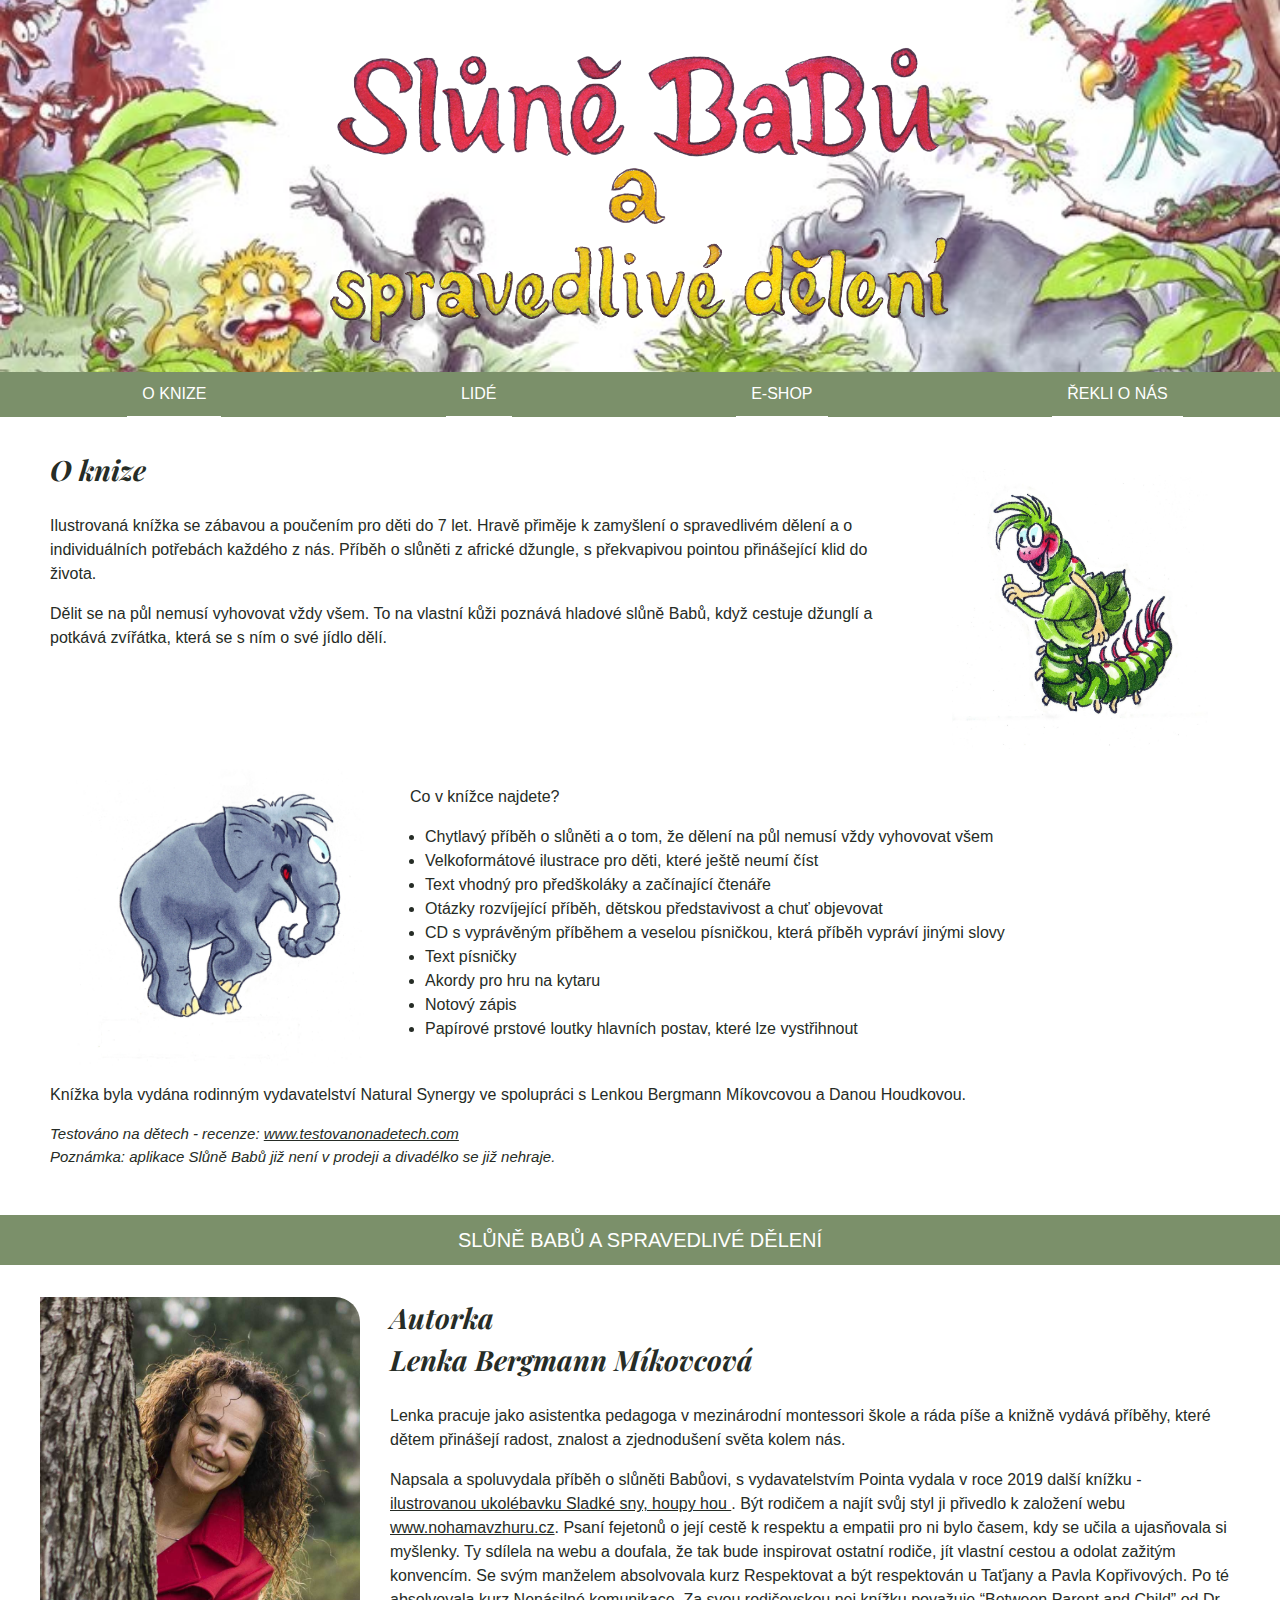
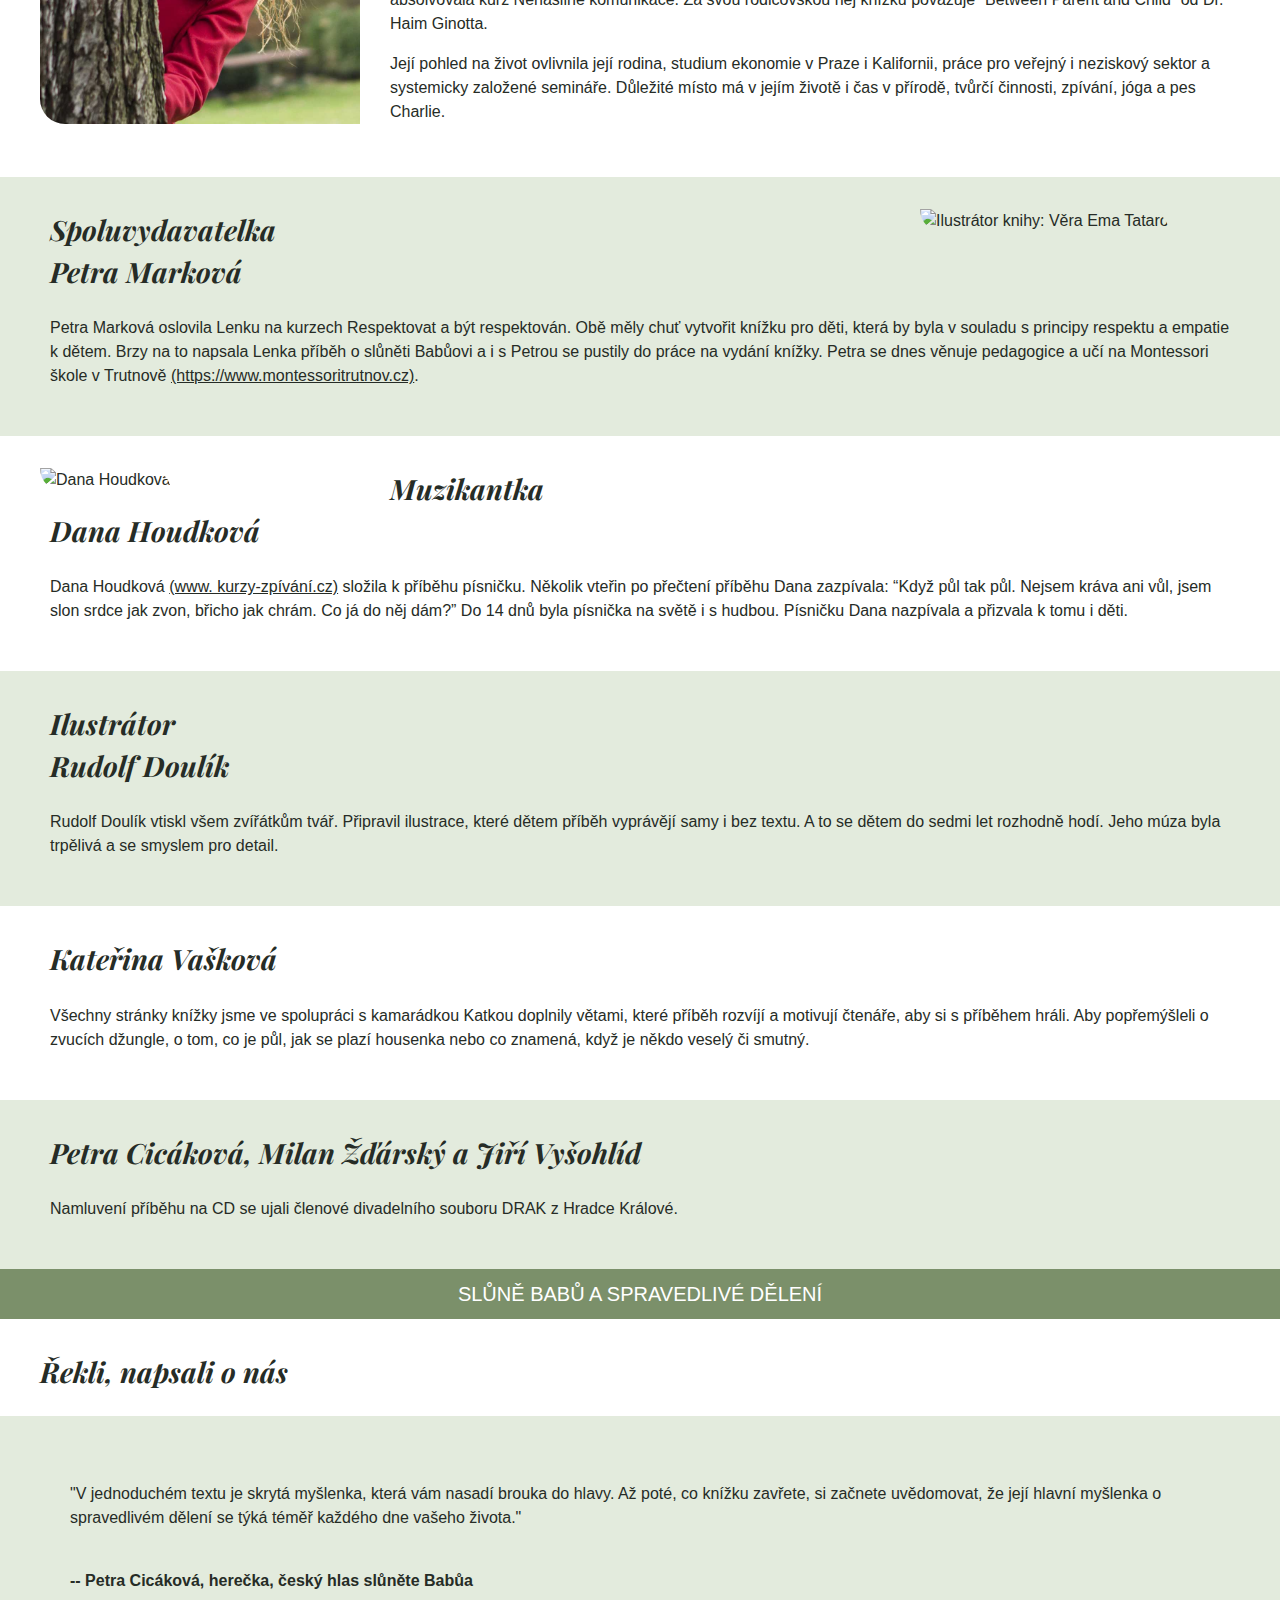
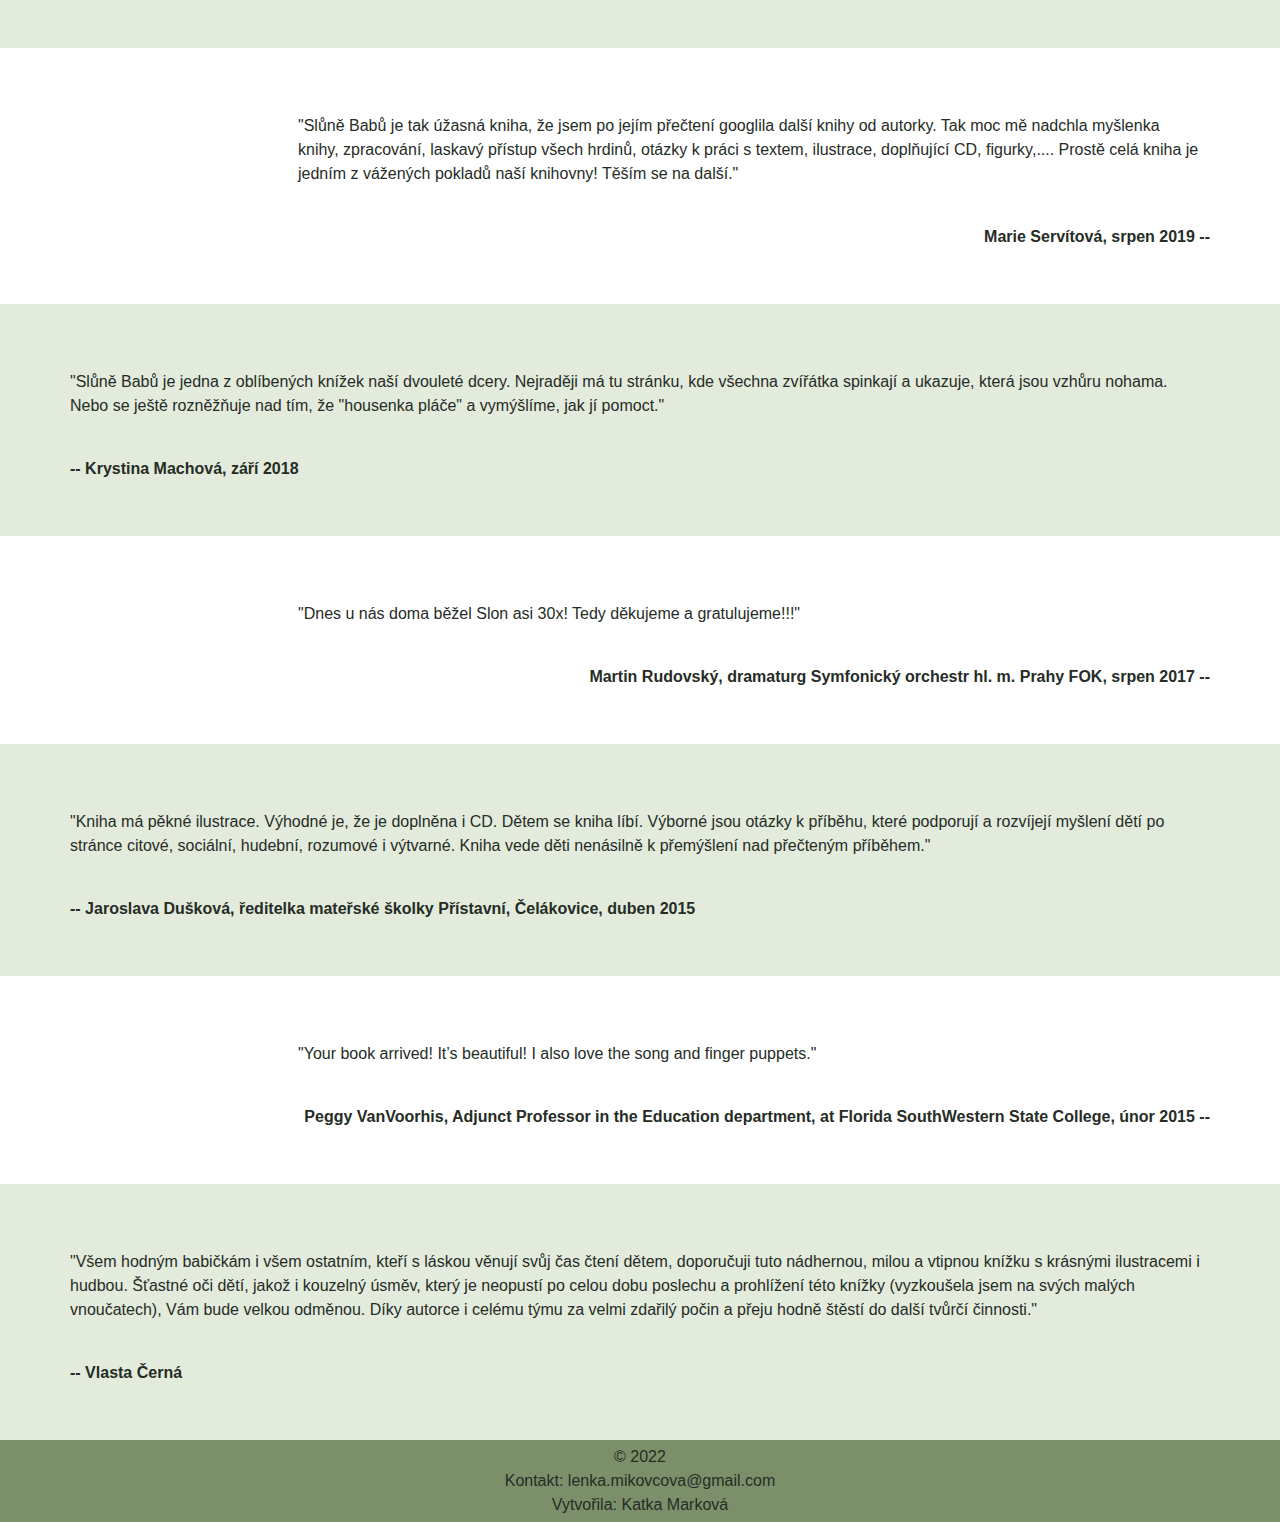
==== commit d24396ca: "FINALE1" ====
--- a/index.html
+++ b/index.html
@@ -33,7 +33,7 @@
           
 
 
-           <!  ------------------ NAVIGATION --------------->
+           <!------------------ NAVIGATION --------------->
 
             <ul class="navigation">
                 <li><a class="navigation__anchor" href="#article__book">O knize</a></li>
@@ -67,7 +67,7 @@
                 
                 <p class="article__p__second--book">
                     Dělit se na půl nemusí vyhovovat vždy všem.
-                     To na vlastní kůži pozná hladové slůně Babů, když cestuje africkou džunglí a potkává zvířátka, která se s ním o své jídlo dělí.
+                     To na vlastní kůži poznává hladové slůně Babů, když cestuje džunglí a potkává zvířátka, která se s ním o své jídlo dělí.
                 </p>
         
               <div class="slunebabooimg">
@@ -85,10 +85,10 @@
                                 Text vhodný pro předškoláky a začínající čtenáře
                             </li>
                             <li>
-                                Otázky rozvíjející príběh, dědskou přestavivost a chuť objevovat
-                            </li>
-                            <li>
-                                CD s vyprávěným příběhem a veselou písničku, která příběh vypráví jinými slovy
+                                Otázky rozvíjející příběh, dětskou představivost a chuť objevovat
+                            </li>
+                            <li>
+                                CD s vyprávěným příběhem a veselou písničkou, která příběh vypráví jinými slovy
                             </li>
                             <li>
                                 Text písničky
@@ -110,12 +110,12 @@
             </div>
 
                 <p class="article__p__forth--book"> 
-                    Knížka byla vydána rodinným vydavatelství Natural Synergy ve spolupráci s Lenkou Bergmann Míkovcovou a Danou Houdkovou
-                </p>
-
-                <p class="article__p__forth--book"> 
-                    Testováno na dětech - recenze:<a href="https://www.testovanonadetech.com/aktivita/0183-slune-babu-a-spravedlive-deleni?fbclid=IwAR0_4E17Tjscr6_BSiD1pQqmOnib0m0LlX0--36IjEzagqz8SPfTgbWx4c0">www.testovanonadetech.com</a>
-                    <br>Poznámka (aplikace Slůně Babů již není v prodeji, divadélko také ne)
+                    Knížka byla vydána rodinným vydavatelství Natural Synergy ve spolupráci s Lenkou Bergmann Míkovcovou a Danou Houdkovou.
+                </p>
+
+                <p class="article__p__fifth--book"> 
+                    <i>Testováno na dětech - recenze: <a href="https://www.testovanonadetech.com/aktivita/0183-slune-babu-a-spravedlive-deleni?fbclid=IwAR0_4E17Tjscr6_BSiD1pQqmOnib0m0LlX0--36IjEzagqz8SPfTgbWx4c0">www.testovanonadetech.com</a>
+                    <br>Poznámka: aplikace Slůně Babů již není v prodeji a divadélko se již nehraje.</i>
                     
                 </p>
 
@@ -153,11 +153,11 @@
          
 
                 <p class="article__p__second--author"> 
-                    Lenka pracuje jako asistentka pedagoga v mezinárodní montessori školce a ráda píše a knižně vydává příběhy, 
+                    Lenka pracuje jako asistentka pedagoga v mezinárodní montessori škole a ráda píše a knižně vydává příběhy, 
                     které dětem přinášejí radost, znalost a zjednodušení světa kolem nás. </p>
                      <p class="article__p__second--author"> 
 Napsala a spoluvydala příběh o slůněti Babůovi, s vydavatelstvím Pointa vydala v roce 2019 další knížku - 
- <a href="www.sladkesnyhoupyhou.cz">ilustrovanou ukolébavku Sladké sny, houpy hou </a>. Být rodičem a najít svůj styl ji 
+ <a href="https://www.sladkesnyhoupyhou.cz/">ilustrovanou ukolébavku Sladké sny, houpy hou </a>. Být rodičem a najít svůj styl ji 
 přivedlo k založení webu <a href="http://www.nohamavzhuru.cz">www.nohamavzhuru.cz</a>. Psaní fejetonů o její cestě k respektu a empatii pro ni bylo časem, 
 kdy se učila a ujasňovala si myšlenky. Ty sdílela na webu a doufala, že tak bude inspirovat ostatní rodiče, jít vlastní
  cestou a odolat zažitým konvencím. Se svým manželem absolvovala kurz Respektovat a být respektován u Taťjany a Pavla Kopřivových.
@@ -188,8 +188,8 @@
                 </h2>
 
                 <p class="article__p__first--ilustrator" >
-                    Petra Marková, spoluvydavatelka knížky, oslovila 
-                    Lenku na kurzech Respektovat a být respektován. Obě měli chuť vytvořit knížku pro děti,
+                    Petra Marková oslovila 
+                    Lenku na kurzech Respektovat a být respektován. Obě měly chuť vytvořit knížku pro děti,
                      která by byla v souladu s principy respektu a empatie k dětem. Brzy na to napsala Lenka
                       příběh o slůněti Babůovi a i s Petrou se pustily do práce na vydání knížky. 
                     Petra se dnes věnuje pedagogice a učí na Montessori škole v Trutnově <a href="https://www.montessoritrutnov.cz">(https://www.montessoritrutnov.cz)</a>.
@@ -218,7 +218,7 @@
 
                 <p class="article__p__first--music">
                    
-                    Muzikantka Dana Houdková <a href="www. kurzy-zpívání.cz"> (www. kurzy-zpívání.cz)</a>, složila k příběhu písničku. Několik vteřin
+                     Dana Houdková <a href="https://kurzy-zpivani.cz/"> (www. kurzy-zpívání.cz)</a> složila k příběhu písničku. Několik vteřin
                      po přečtení příběhu Dana zazpívala: “Když půl tak půl. Nejsem kráva ani vůl, jsem slon srdce jak zvon, břicho jak chrám.
                       Co já do něj dám?” Do 14 dnů byla písnička na světě i s hudbou. Písničku Dana nazpívala a přizvala k tomu i děti.
 
@@ -290,8 +290,8 @@
             <figure class="quotes__item quotes__item--even">
 
                 <blockquote class="quotes__item__inside">
-                    <p>V jednoduchém textu je skrytá myšlenka, která vám nasadí brouka do hlavy. Až poté, co knížku zavřete, si začnete uvědomovat, 
-                        že její hlavní myšlenka o spravedlivém dělení se týká téměř každého dne vašeho života.</p>
+                    <p>"V jednoduchém textu je skrytá myšlenka, která vám nasadí brouka do hlavy. Až poté, co knížku zavřete, si začnete uvědomovat, 
+                        že její hlavní myšlenka o spravedlivém dělení se týká téměř každého dne vašeho života."</p>
                 </blockquote>
 
                 <figcaption class="quotes__item__by">Petra Cicáková, herečka, český hlas slůněte Babůa </figcaption>
@@ -302,8 +302,8 @@
             <figure class="quotes__item quotes__item--odd">
 
                 <blockquote class="quotes__item__inside">
-                    <p>Slůně Babů je tak úžasná kniha, že jsem po jejím přečtení googlila další knihy od autorky. Tak moc mě nadchla myšlenka knihy, zpracování, laskavý přístup všech hrdinů, otázky k práci s textem, ilustrace, doplňující CD, figurky,....
-                         Prostě celá kniha je jedním z vážených pokladů naší knihovny! Těším se na další. </p>
+                    <p>"Slůně Babů je tak úžasná kniha, že jsem po jejím přečtení googlila další knihy od autorky. Tak moc mě nadchla myšlenka knihy, zpracování, laskavý přístup všech hrdinů, otázky k práci s textem, ilustrace, doplňující CD, figurky,....
+                         Prostě celá kniha je jedním z vážených pokladů naší knihovny! Těším se na další." </p>
                 </blockquote>
 
                 <figcaption class="quotes__item__by">Marie Servítová, srpen 2019 </figcaption>
@@ -314,8 +314,8 @@
             <figure class="quotes__item quotes__item--even">
 
                 <blockquote class="quotes__item__inside">
-                    <p>Slůně Babů je jedna z oblíbených knížek naší dvouleté dcery. Nejraději má tu stránku, kde všechna zvířátka spinkají a ukazuje,
-                     která jsou vzhůru nohama . Nebo se ještě rozněžňuje nad tím, že "housenka pláče" a vymýšlíme, jak jí pomoct.</p>
+                    <p>"Slůně Babů je jedna z oblíbených knížek naší dvouleté dcery. Nejraději má tu stránku, kde všechna zvířátka spinkají a ukazuje,
+                     která jsou vzhůru nohama. Nebo se ještě rozněžňuje nad tím, že "housenka pláče" a vymýšlíme, jak jí pomoct."</p>
                 </blockquote>
 
                 <figcaption class="quotes__item__by">Krystina Machová, září 2018</figcaption>
@@ -325,7 +325,7 @@
             <figure class="quotes__item quotes__item--odd">
 
                 <blockquote class="quotes__item__inside">
-                    <p>Dnes u nás doma běžel Slon asi 30x! Tedy děkujeme a gratulujeme!!!</p>
+                    <p>"Dnes u nás doma běžel Slon asi 30x! Tedy děkujeme a gratulujeme!!!"</p>
                 </blockquote>
 
                 <figcaption class="quotes__item__by">Martin Rudovský, dramaturg Symfonický orchestr hl. m. Prahy FOK, srpen 2017
@@ -337,8 +337,8 @@
             <figure class="quotes__item quotes__item--even">
 
                 <blockquote class="quotes__item__inside">
-                    <p>Kniha má pěkné ilustrace. Výhodné je, že je doplněna i CD. Dětem se kniha líbí. Výborné jsou otázky k příběhu, které podporují a rozvíjejí myšlení 
-                    dětí po stránce citové, sociální, hudební, rozumové i výtvarné. Kniha vede děti nenásilně k přemýšlení nad přečteným příběhem.</p>
+                    <p>"Kniha má pěkné ilustrace. Výhodné je, že je doplněna i CD. Dětem se kniha líbí. Výborné jsou otázky k příběhu, které podporují a rozvíjejí myšlení 
+                    dětí po stránce citové, sociální, hudební, rozumové i výtvarné. Kniha vede děti nenásilně k přemýšlení nad přečteným příběhem."</p>
                 </blockquote>
 
                 <figcaption class="quotes__item__by">Jaroslava Dušková, ředitelka mateřské školky Přístavní, Čelákovice, duben 2015</figcaption>
@@ -349,7 +349,7 @@
 
                 <blockquote class="quotes__item__inside">
                    
-                    <p>"Your book arrived! It’s beautiful! 'I also love the songs and finger puppets"</p>
+                    <p>"Your book arrived! It’s beautiful! I also love the song and finger puppets."</p>
 
                 </blockquote>
 
@@ -361,8 +361,8 @@
                 <figure class="quotes__item quotes__item--even">
 
                     <blockquote class="quotes__item__inside">
-                        <p>Všem hodným babičkám i všem ostatním, kteří s láskou  věnují  svůj  čas čtení dětem, doporučuji tuto nádhernou, milou  a  vtipnou knížku s krásnými  ilustracemi i hudbou. Šťastné  oči  dětí, jakož i kouzelný úsměv, který je neopustí po celou dobu poslechu a prohlížení této knížky (vyzkoušela jsem na svých malých vnoučatech), Vám bude velkou odměnou.
-                        Díky autorce i celému týmu za velmi zdařilý počin a přeju hodně  štěstí do další tvůrčí činnosti. </p>
+                        <p>"Všem hodným babičkám i všem ostatním, kteří s láskou  věnují  svůj  čas čtení dětem, doporučuji tuto nádhernou, milou  a  vtipnou knížku s krásnými  ilustracemi i hudbou. Šťastné  oči  dětí, jakož i kouzelný úsměv, který je neopustí po celou dobu poslechu a prohlížení této knížky (vyzkoušela jsem na svých malých vnoučatech), Vám bude velkou odměnou.
+                        Díky autorce i celému týmu za velmi zdařilý počin a přeju hodně  štěstí do další tvůrčí činnosti." </p>
                         
                         
                     </blockquote>
--- a/style.css
+++ b/style.css
@@ -186,6 +186,194 @@
 
 
 
+/* settings for whole document */
+*, :after, :before { box-sizing: border-box; }
+
+/* #6fa6dd */
+
+:root {
+    --background--light--blue: rgb(255, 255, 255);;
+    --background--dark--blue: rgb(227, 235, 221);
+    --background--nav: #7b906a;
+    --background--nav--active: #617054;
+    --background--divider: #7b906a;
+
+    --text--color--main: #262c26;
+    --text--color--heading: #262c26;
+
+    --text--color--nav: white;
+    --text--color--anchor--normal: #262c26;
+}
+
+
+body {
+    background-color: var(--background--light--blue);
+    color: var(--text--color--main);
+    font-size: 14px;
+    line-height: 1.5;
+    font-family: Arial, Helvetica, sans-serif;
+    text-align: left;
+    margin: 0;
+    padding: 0;
+}
+
+section {
+    padding: 0;
+}
+
+
+
+
+/* ================================================================ */
+/* -------------------------MOBIL VERSION-------------------------- */
+/* ================================================================ */
+
+
+
+
+
+/* -------------------HEADER------------------- */
+
+
+.header {
+    /* adding background image */
+    background-color: var(--background--light--blue);
+    background-image: url(images/Header_Top_01.jpg);
+    background-repeat: no-repeat;
+    background-position: center;
+    background-size: cover;
+
+    padding: 40px 15px 20px 15px;
+    
+    position: relative;
+}
+
+
+.header__heading__image {
+    display: block;
+    margin: auto;
+    max-width: 50%;
+
+   
+}
+
+
+
+
+
+/* -----------------------NAVIGATION------------------- */
+
+
+.navigation {
+    background-color: var(--background--nav);
+    list-style: none;
+    text-align: center;
+    margin: 0;
+    padding: 0;
+}
+
+.navigation__anchor {
+    text-decoration: none;
+    text-transform: uppercase;
+    color: var(--text--color--nav);
+    display: block;
+    padding: 10px 0;
+    margin: 0 15px;
+    border-bottom: 1px solid var(--text--color--nav);
+}
+
+.navigation__anchor:hover,
+.navigation__anchor:active,
+.navigation__anchor:focus {
+    background-color: var(--background--nav--active);
+}
+
+
+
+/* ---------------------- LANGUAGES ------------------------ */
+
+
+.language {
+    display: flex;
+    align-items: flex-start;
+
+    position: absolute;
+    top: 0%;
+    right: 15px;
+
+    cursor: pointer;
+   
+
+}
+
+.language__anchor {
+    color: var(--text--color--main);
+    text-decoration: none;
+}
+
+.language__anchor:visited {
+    color: var(--text--color--main);
+
+}
+
+
+
+.language--off {
+    background-color: var(--background--divider);
+    font-size: 12px;
+    font-weight: 600;
+    text-align: center;
+    padding: 7px 2px 2px 2px;
+    /* box-shadow: 0 4px 3px 0px var(--background--nav--active); */
+
+    flex: 0 0 50%;
+ 
+}
+
+.language--on {
+    background-color: var(--background--light--blue);
+    font-size: 12px;
+    font-weight: 600;
+    text-align: center;
+    padding: 15px 2px 2px 2px;
+    /* box-shadow: 0 4px 3px 0px var(--background--nav--active); */
+     
+    flex: 0 0 50%;
+  
+    
+    
+}
+
+
+
+
+
+
+/* ------------------- CONTENT ---------------------- */
+
+p {
+    padding: 0 10px;
+}
+
+.article__heading {
+    color: var(--text--color--heading);
+    font-family: 'Playfair Display', serif;
+    font-style: italic;
+
+    padding: 20px 10px 0px 10px;
+}
+
+.photo {
+    max-width: 100%;
+}
+
+.article a, 
+.quotes a {
+    color: var(--text--color--anchor--normal);
+}
+
+
+
 .divider {
     color: white;
     text-align: center;
@@ -376,7 +564,7 @@
 }
 
 
-.quotes__item__inside::before {
+/* .quotes__item__inside::before {
     content: '\201C';
     margin-right: 2px;
     margin-left: -4px;
@@ -387,7 +575,7 @@
     position: absolute;
     top: 0px;
     left: 15px; 
-}
+} */
 
 .quotes__item__inside::after {
     content: ' ';
@@ -587,6 +775,11 @@
         clear: both;
     }
 
+    .article__p__fifth--book {
+        clear: both;
+        font-size: 15px;
+    }
+
     .book__video_supporters {
         text-align: center;
     }
